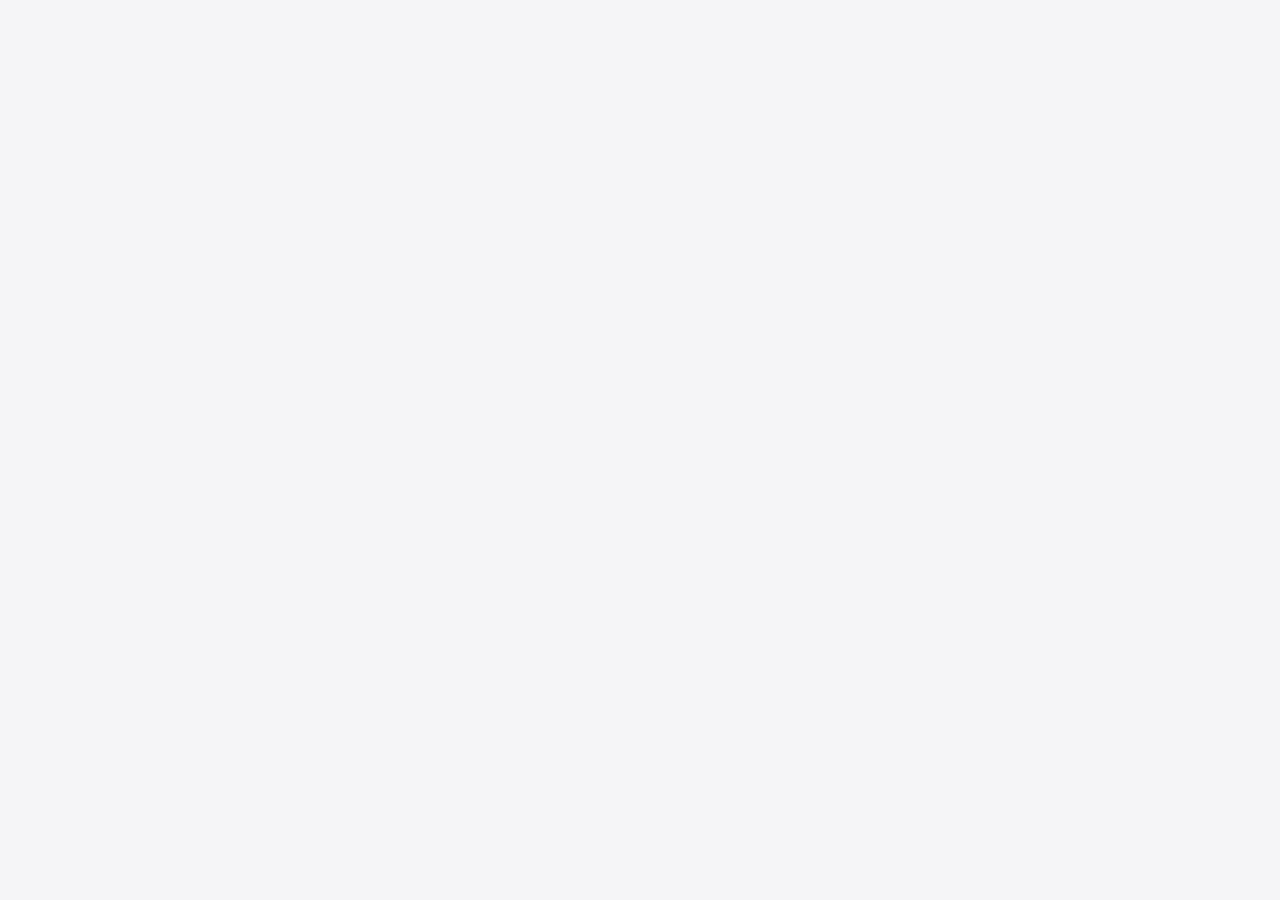
==== index.html @ 56c0b8e2 "Add Astronrobotics Kanban app from local Grok Build project HTML/CSS/JS app with Orion Walker landin" ====
<!DOCTYPE html>
<html lang="da">
  <head>
    <meta charset="UTF-8" />
    <meta name="viewport" content="width=device-width, initial-scale=1.0" />
    <title>Astronrobotics — To Do / In Progress / Testing / Done</title>
    <meta
      name="description"
      content="Lyst Kanban-overblik til robotprojekter: prototyper, tests og leverancer."
    />
    <link rel="icon" href="data:image/svg+xml,%3Csvg xmlns='http://www.w3.org/2000/svg' viewBox='0 0 32 32'%3E%3Crect x='1' y='1' width='30' height='30' rx='4' fill='none' stroke='%231c1a16' stroke-width='1.4'/%3E%3Cellipse cx='16' cy='16' rx='10' ry='4.6' fill='none' stroke='%231c1a16' stroke-width='1.2' transform='rotate(-28 16 16)'/%3E%3Ccircle cx='16' cy='16' r='2.3' fill='%231c1a16'/%3E%3C/svg%3E" />

    <meta http-equiv="Cache-Control" content="no-cache, no-store, must-revalidate" />
    <link rel="stylesheet" href="css/styles.css?v=31" />
    <link rel="stylesheet" href="css/astron-theme.css?v=31" />
  </head>
  <body>
    <div id="app"></div>
    <div id="overlay-root"></div>
    <script>
      if (localStorage.getItem("astron-ui") !== "light-v30") {
        Object.keys(localStorage)
          .filter((k) => k.startsWith("astronrobotics") || k.startsWith("astron-cols") || k === "astron-ui")
          .forEach((k) => localStorage.removeItem(k));
        localStorage.setItem("astron-ui", "light-v30");
      }
    </script>
    <script type="importmap">
      {
        "imports": {
          "three": "https://cdn.jsdelivr.net/npm/three@0.175.0/build/three.module.js",
          "three/addons/": "https://cdn.jsdelivr.net/npm/three@0.175.0/examples/jsm/"
        }
      }
    </script>
    <script type="module" src="js/app.js?v=31"></script>
  </body>
</html>
---- css/styles.css ----
/* ─────────────────────────────────────────────
   Astronrobotics — atelier workspace
   ───────────────────────────────────────────── */

:root {
  --page: #f5f5f7;
  --glass: rgba(255, 255, 255, 0.64);
  --glass-strong: rgba(255, 255, 255, 0.82);
  --blur: 20px;
  --sat: 180%;
  --hairline: rgba(0, 0, 0, 0.08);
  --ink: #1d1d1f;
  --ink-2: #6e6e73;
  --accent: #0066CC;
  --font: -apple-system, BlinkMacSystemFont, "SF Pro Text", "Segoe UI", Roboto, Helvetica, Arial, sans-serif;
  --body: 17px;
  --hit: 44px;
  --bg: var(--page);
  --bg-gutter: var(--page);
  --bg-pearl: #fafafc;
  --bg-subtle: var(--page);
  --stage: var(--page);
  --sheet: var(--glass-strong);
  --glass-heavy: var(--glass-strong);
  --glass-blur: var(--blur);
  --glass-sat: var(--sat);
  --ink-3: #86868b;
  --accent-hover: #0071e3;
  --accent-text: var(--accent);
  --nav: var(--glass);
  --danger: #ff3b30;
  --warn: #ff9f0a;
  --radius-pill: 999px;
  --space: 8px;
  --text: var(--ink);
  --text-2: var(--ink-2);
  --text-3: var(--ink-3);
  --sky: var(--accent);
  --sky-deep: var(--accent-hover);
  --sky-soft: rgba(0, 102, 204, 0.1);
  --surface: var(--sheet);
  --column: var(--bg-gutter);
  --sidebar: var(--bg-pearl);
  --line: var(--hairline);
  --line-strong: #c7c7cc;
  --coral: var(--danger);
  --gold: var(--warn);
  --ok: #34c759;
  --teal: var(--accent);
  --shadow: none;
  --shadow-card: none;
  --shadow-soft: none;
  --sidebar-w: 248px;
  --topbar: 48px;
  --radius: 16px;
  --radius-sm: 10px;
  --ease: cubic-bezier(0.22, 1, 0.36, 1);
  color-scheme: light;
}

*,
*::before,
*::after {
  box-sizing: border-box;
}

html,
body {
  margin: 0;
  height: 100%;
  font-family: var(--font);
  font-size: var(--body);
  line-height: 1.47;
  color: var(--ink);
  letter-spacing: -0.016em;
  -webkit-font-smoothing: antialiased;
  text-rendering: optimizeLegibility;
  background: var(--bg);
}

body {
  overflow: hidden;
  background: var(--bg);
}

button,
input,
textarea,
select {
  font: inherit;
  color: inherit;
}

button {
  background: none;
  border: 0;
  padding: 0;
  cursor: pointer;
}

:focus-visible {
  outline: 2px solid var(--accent);
  outline-offset: 2px;
}

::selection {
  background: var(--accent);
  color: #fff;
}

::-webkit-scrollbar {
  width: 10px;
  height: 10px;
}
::-webkit-scrollbar-track {
  background: var(--bg);
}
::-webkit-scrollbar-thumb {
  background: #d2d2d7;
  border-radius: 999px;
}

#app {
  height: 100%;
}

.desktop {
  height: 100%;
  padding: 10px 12px 14px;
  display: flex;
}

.window {
  flex: 1;
  min-width: 0;
  min-height: 0;
  border-radius: 0;
  overflow: hidden;
  background: var(--bg);
}

.shell {
  display: grid;
  grid-template-columns: var(--sidebar-w) 1fr;
  height: 100%;
}

.traffic {
  display: flex;
  align-items: center;
  gap: 8px;
  padding: 2px 6px 12px;
}

.tl {
  width: 12px;
  height: 12px;
  border-radius: 50%;
  box-shadow: inset 0 0 0 0.5px rgba(0, 0, 0, 0.18);
}

.tl.close {
  background: #ff5f57;
}
.tl.min {
  background: #febc2e;
}
.tl.max {
  background: #28c840;
}

/* ── sidebar ── */

.sidebar {
  display: flex;
  flex-direction: column;
  gap: 16px;
  padding: 14px 12px 12px;
  background: var(--sheet);
  border-right: 0.5px solid rgba(0, 0, 0, 0.06);
  overflow: auto;
}

.brand {
  display: flex;
  align-items: center;
  gap: 12px;
  padding: 0 4px 4px;
  text-decoration: none;
  color: inherit;
}

.brand-mark {
  width: 28px;
  height: 28px;
  flex: 0 0 auto;
  color: var(--accent);
}

.brand-text {
  display: flex;
  flex-direction: column;
  line-height: 1.1;
}

.brand-text strong {
  font-family: "Instrument Serif", serif;
  font-size: 18px;
  font-weight: 400;
  letter-spacing: -0.02em;
}

.brand-text em {
  font-style: italic;
}

.brand-text span {
  font-size: 10.5px;
  letter-spacing: 0.16em;
  text-transform: uppercase;
  color: var(--text-3);
  font-weight: 500;
  margin-top: 3px;
}

.cta-new {
  display: flex;
  align-items: center;
  justify-content: center;
  gap: 8px;
  height: 34px;
  border-radius: 999px;
  background: rgba(26, 25, 22, 0.86);
  color: #f6f3ec;
  font-weight: 500;
  font-size: 13px;
  letter-spacing: -0.01em;
  box-shadow: inset 0 0.5px 0 rgba(255, 255, 255, 0.18);
  transition: opacity 0.2s var(--ease);
}

.cta-new:hover {
  opacity: 0.88;
}

.nav-label {
  font-size: 10px;
  letter-spacing: 0.18em;
  text-transform: uppercase;
  color: var(--text-3);
  font-weight: 600;
  padding: 0 8px 8px;
}

.nav-item {
  width: 100%;
  display: flex;
  align-items: center;
  gap: 10px;
  padding: 8px 10px;
  border-radius: 14px;
  color: var(--text-2);
  text-align: left;
  font-size: 13px;
  font-weight: 450;
  border: 1px solid rgba(255, 255, 255, 0.62);
  background: linear-gradient(180deg, rgba(255, 255, 255, 0.58), rgba(255, 255, 255, 0.22));
  backdrop-filter: blur(22px) saturate(1.6);
  -webkit-backdrop-filter: blur(22px) saturate(1.6);
  box-shadow:
    inset 0 1px 0 rgba(255, 255, 255, 0.75),
    0 8px 18px rgba(30, 36, 44, 0.05);
  transition: background 0.16s var(--ease), color 0.16s var(--ease);
}

.nav-item .nav-copy {
  display: flex;
  flex-direction: column;
  min-width: 0;
  gap: 1px;
}

.nav-item .nav-copy span {
  white-space: nowrap;
  overflow: hidden;
  text-overflow: ellipsis;
}

.nav-item .nav-copy small {
  font-size: 11px;
  color: var(--text-3);
  font-weight: 400;
  letter-spacing: 0;
  white-space: nowrap;
  overflow: hidden;
  text-overflow: ellipsis;
}

.nav-item:hover {
  background: rgba(255, 255, 255, 0.55);
  color: var(--text);
}

.nav-item.is-active {
  background: linear-gradient(180deg, rgba(255, 255, 255, 0.78), rgba(255, 255, 255, 0.4));
  color: var(--text);
  border-color: rgba(255, 255, 255, 0.85);
}

.nav-item .count {
  margin-left: auto;
  font-size: 11px;
  color: var(--text-3);
  font-variant-numeric: tabular-nums;
  font-weight: 500;
}

.proj-icon {
  width: 22px;
  height: 22px;
  border-radius: 4px;
  display: grid;
  place-items: center;
  color: var(--text);
  flex: 0 0 auto;
  border: 1px solid var(--line);
  background: var(--surface);
}

.nav-item.is-on {
  background: var(--surface);
  color: var(--text);
}

.check {
  width: 14px;
  height: 14px;
  border-radius: 3px;
  border: 1px solid var(--line-strong);
  display: grid;
  place-items: center;
  flex: 0 0 auto;
  background: transparent;
}

.nav-item.is-on .check {
  background: var(--accent);
  border-color: var(--accent);
  color: #f7f5f0;
}

.dot {
  width: 7px;
  height: 7px;
  border-radius: 50%;
  flex: 0 0 auto;
}

.tag-cloud {
  display: flex;
  flex-wrap: wrap;
  gap: 5px;
  padding: 0 4px 2px;
}

.tag-cloud button {
  font-size: 11px;
  font-weight: 500;
  padding: 4px 9px;
  border-radius: 999px;
  border: 0.5px solid rgba(255, 255, 255, 0.5);
  background: rgba(255, 255, 255, 0.28);
  color: var(--text-2);
  letter-spacing: 0.01em;
}

.tag-cloud button.is-on {
  border-color: var(--accent);
  background: var(--accent);
  color: #f7f5f0;
}

.sidebar-foot {
  margin-top: auto;
  padding-top: 12px;
  border-top: 1px solid var(--line);
  display: flex;
  flex-direction: column;
  gap: 2px;
}

.ghost-btn {
  display: flex;
  align-items: center;
  gap: 8px;
  padding: 7px 8px;
  border-radius: var(--radius-sm);
  color: var(--text-3);
  font-size: 12.5px;
}

.ghost-btn:hover {
  color: var(--text);
  background: rgba(255, 255, 255, 0.55);
}

/* ── main ── */

.main {
  min-width: 0;
  min-height: 0;
  display: flex;
  flex-direction: column;
  overflow: hidden;
  background: var(--bg);
}

.topbar {
  height: var(--topbar);
  display: flex;
  align-items: center;
  gap: 16px;
  padding: 0 22px;
  border-bottom: 0.5px solid rgba(0, 0, 0, 0.06);
  background: var(--bg);
}

.head-copy h1 {
  margin: 0;
  font-size: 17px;
  font-weight: 560;
  letter-spacing: -0.03em;
}

.head-copy p {
  margin: 2px 0 0;
  color: var(--text-3);
  font-size: 12px;
  font-weight: 400;
}

.search {
  flex: 1;
  max-width: 380px;
  margin-left: 8px;
  position: relative;
}

.search input {
  width: 100%;
  height: 32px;
  border-radius: 9px;
  border: 0.5px solid rgba(0, 0, 0, 0.06);
  background: rgba(255, 255, 255, 0.38);
  box-shadow: inset 0 0.5px 0 rgba(255, 255, 255, 0.7);
  padding: 0 12px 0 32px;
  font-size: 13px;
}

.search input::placeholder {
  color: var(--text-3);
}

.search input:focus {
  outline: none;
  background: rgba(255, 255, 255, 0.72);
  border-color: rgba(0, 0, 0, 0.1);
}

.search-icon {
  position: absolute;
  left: 10px;
  top: 50%;
  transform: translateY(-50%);
  color: var(--text-3);
  pointer-events: none;
}

.top-actions {
  margin-left: auto;
  display: flex;
  align-items: center;
  gap: 6px;
}

.seg {
  display: flex;
  padding: 2px;
  border: 0.5px solid rgba(0, 0, 0, 0.06);
  background: rgba(255, 255, 255, 0.28);
  border-radius: 9px;
}

.seg button {
  height: 28px;
  padding: 0 9px;
  border-radius: 4px;
  color: var(--text-3);
  font-size: 12px;
  font-weight: 500;
  display: inline-flex;
  align-items: center;
  gap: 6px;
}

.seg button.is-on {
  background: rgba(255, 255, 255, 0.78);
  color: var(--text);
  box-shadow: 0 1px 2px rgba(0, 0, 0, 0.06);
}

.icon-btn {
  width: 34px;
  height: 34px;
  display: grid;
  place-items: center;
  border-radius: var(--radius-sm);
  color: var(--text-2);
  border: 1px solid transparent;
  position: relative;
}

.icon-btn:hover {
  border-color: var(--line);
  background: var(--surface);
  color: var(--text);
}

.badge {
  position: absolute;
  top: 7px;
  right: 7px;
  width: 6px;
  height: 6px;
  background: var(--coral);
  border-radius: 50%;
}

.profile {
  display: flex;
  align-items: center;
  gap: 10px;
  padding: 3px 8px 3px 3px;
  margin-left: 4px;
}

.profile-meta {
  display: flex;
  flex-direction: column;
  line-height: 1.15;
}

.profile-meta strong {
  font-size: 12.5px;
  font-weight: 560;
}

.profile-meta span {
  font-size: 11px;
  color: var(--text-3);
}

.primary {
  height: 32px;
  padding: 0 13px;
  border-radius: 999px;
  background: rgba(26, 25, 22, 0.88);
  color: #f6f3ec;
  font-weight: 500;
  font-size: 13px;
  display: inline-flex;
  align-items: center;
  gap: 7px;
  box-shadow: inset 0 0.5px 0 rgba(255, 255, 255, 0.16);
  transition: opacity 0.2s var(--ease);
}

.primary:hover {
  opacity: 0.88;
}

.primary.ghost {
  background: transparent;
  color: var(--text);
  border: 1px solid var(--line);
}

.board-meta {
  display: flex;
  align-items: center;
  justify-content: space-between;
  gap: 12px;
  padding: 18px 28px 6px;
}

.stats {
  display: flex;
  gap: 20px;
  color: var(--text-3);
  font-size: 12px;
  letter-spacing: 0.01em;
}

.stats b {
  color: var(--text);
  font-weight: 560;
  font-variant-numeric: tabular-nums;
}

.chips {
  display: flex;
  gap: 6px;
  flex-wrap: wrap;
  padding: 0 28px 8px;
}

.chip {
  display: inline-flex;
  align-items: center;
  gap: 6px;
  height: 26px;
  padding: 0 9px;
  border-radius: 4px;
  border: 1px solid var(--line);
  font-size: 12px;
  color: var(--text-2);
}

/* ── board ── */

.board {
  flex: 1;
  min-height: 0;
  display: flex;
  gap: 8px;
  padding: 8px 20px 24px;
  overflow: auto;
  align-items: stretch;
}

.column {
  flex: 0 0 272px;
  min-width: 252px;
  max-width: 300px;
  align-self: stretch;
  min-height: 0;
  display: flex;
  flex-direction: column;
  overflow: visible;
  background: linear-gradient(180deg, rgba(255, 255, 255, 0.38), rgba(255, 255, 255, 0.12));
  backdrop-filter: blur(36px) saturate(1.7);
  -webkit-backdrop-filter: blur(36px) saturate(1.7);
  border: 1px solid rgba(255, 255, 255, 0.55);
  border-radius: 20px;
  box-shadow:
    inset 0 1px 0 rgba(255, 255, 255, 0.7),
    0 16px 40px rgba(30, 36, 44, 0.08);
}

.column.is-hot {
  background: rgba(255, 255, 255, 0.22);
  border-radius: 16px;
}

.column-head {
  display: flex;
  align-items: center;
  gap: 8px;
  padding: 10px 8px 10px 10px;
  flex-shrink: 0;
}

.column-head h2 {
  margin: 0;
  font-size: 11px;
  font-weight: 600;
  letter-spacing: 0.14em;
  text-transform: uppercase;
  color: var(--text-2);
}

.col-count {
  margin-left: auto;
  color: var(--text-3);
  font-size: 11px;
  font-variant-numeric: tabular-nums;
  font-weight: 500;
}

.col-menu {
  width: 24px;
  height: 24px;
  border-radius: 4px;
  color: var(--text-3);
  display: grid;
  place-items: center;
  position: relative;
}

.col-menu:hover {
  background: var(--surface);
  color: var(--text);
}

.col-rename {
  width: 100%;
  border: 0;
  border-bottom: 1px solid var(--accent);
  background: transparent;
  font-weight: 600;
  font-size: 11px;
  letter-spacing: 0.14em;
  text-transform: uppercase;
  padding: 0 0 2px;
}

.cards {
  flex: 1 1 auto;
  min-height: 0;
  overflow: auto;
  padding: 4px 10px 12px;
  display: flex;
  flex-direction: column;
  gap: 8px;
}

.drop-line {
  height: 1.5px;
  background: var(--accent);
}

.card {
  position: relative;
  flex: 0 0 auto;
  isolation: isolate;
  background: linear-gradient(185deg, rgba(255, 255, 255, 0.62) 0%, rgba(255, 255, 255, 0.22) 100%);
  backdrop-filter: blur(40px) saturate(1.85);
  -webkit-backdrop-filter: blur(40px) saturate(1.85);
  border: 1px solid rgba(255, 255, 255, 0.72);
  border-radius: 16px;
  padding: 14px 14px 12px;
  cursor: grab;
  touch-action: manipulation;
  text-align: left;
  box-shadow:
    inset 0 1px 0 rgba(255, 255, 255, 0.95),
    inset 0 -1px 0 rgba(255, 255, 255, 0.12),
    0 14px 36px rgba(30, 36, 44, 0.1);
  transition: border-color 0.2s var(--ease), box-shadow 0.2s var(--ease), transform 0.2s var(--ease);
  overflow: hidden;
}

.card::after {
  content: "";
  position: absolute;
  inset: 0;
  pointer-events: none;
  border-radius: inherit;
  background: linear-gradient(135deg, rgba(255, 255, 255, 0.5) 0%, transparent 46%);
}

.card::before {
  content: "";
  position: absolute;
  left: 0;
  top: 12px;
  bottom: 12px;
  width: 1.5px;
  background: var(--prio, transparent);
  opacity: 0.85;
}

.card:hover {
  transform: translateY(-1px);
  border-color: rgba(255, 255, 255, 0.95);
  box-shadow:
    inset 0 0.5px 0 rgba(255, 255, 255, 0.95),
    0 16px 36px rgba(30, 36, 44, 0.1);
}

.card:active {
  cursor: grabbing;
}

.card.is-dragging {
  opacity: 0.38;
}

.proj-chip {
  display: inline-flex;
  align-items: center;
  font-size: 10px;
  font-weight: 600;
  letter-spacing: 0.08em;
  text-transform: uppercase;
  color: var(--text-3);
  margin-bottom: 8px;
}

.proj-chip::before {
  content: "";
  width: 5px;
  height: 5px;
  border-radius: 50%;
  background: var(--tag, var(--sky));
  margin-right: 7px;
}

.card h3 {
  margin: 0 0 6px;
  font-size: 13.5px;
  font-weight: 560;
  letter-spacing: -0.02em;
  line-height: 1.35;
}

.card p {
  margin: 0 0 10px;
  color: var(--text-3);
  font-size: 12.5px;
  line-height: 1.5;
  display: -webkit-box;
  -webkit-line-clamp: 2;
  line-clamp: 2;
  -webkit-box-orient: vertical;
  overflow: hidden;
}

.tags {
  display: flex;
  flex-wrap: wrap;
  gap: 4px;
  margin-bottom: 10px;
}

.tag {
  font-size: 10px;
  font-weight: 600;
  letter-spacing: 0.04em;
  text-transform: uppercase;
  padding: 3px 7px;
  border-radius: 999px;
  background: color-mix(in srgb, var(--tag, var(--sky)) 12%, transparent);
  color: var(--tag, var(--sky));
}

.progress {
  height: 1.5px;
  border-radius: 0;
  background: var(--line);
  margin-bottom: 10px;
  overflow: hidden;
}

.progress span {
  display: block;
  height: 100%;
  background: var(--accent);
}

.card-foot {
  display: flex;
  align-items: center;
  gap: 8px;
  color: var(--text-3);
  font-size: 11.5px;
}

.prio {
  font-weight: 600;
  font-size: 10px;
  letter-spacing: 0.08em;
  text-transform: uppercase;
}

.due.is-today {
  color: var(--sky-deep);
  font-weight: 560;
}
.due.is-soon {
  color: var(--gold);
  font-weight: 560;
}
.due.is-over {
  color: var(--coral);
  font-weight: 560;
}

.card-foot .who {
  margin-left: auto;
  display: inline-flex;
  align-items: center;
  gap: 6px;
  color: var(--text-2);
  font-weight: 500;
  font-size: 11.5px;
}

.add-card {
  flex: 0 0 auto;
  margin-top: auto;
  height: 32px;
  border-radius: var(--radius-sm);
  border: 0;
  color: var(--text-3);
  display: flex;
  align-items: center;
  justify-content: flex-start;
  gap: 6px;
  font-size: 12.5px;
  font-weight: 500;
  background: transparent;
  padding: 0 8px;
}

.add-card:hover {
  color: var(--text);
}

.quick-add {
  flex: 0 0 auto;
  margin-top: auto;
}

.quick-add input {
  width: 100%;
  height: 36px;
  border-radius: var(--radius-sm);
  border: 1px solid var(--accent);
  background: var(--surface);
  padding: 0 10px;
  font-size: 13px;
}

.add-column {
  flex: 0 0 200px;
  min-width: 180px;
  height: fit-content;
  min-height: 64px;
  border: 1px dashed var(--line-strong);
  border-radius: var(--radius);
  color: var(--text-3);
  display: flex;
  align-items: flex-start;
  justify-content: flex-start;
  gap: 8px;
  padding: 14px 12px;
  font-weight: 500;
  font-size: 12.5px;
}

.add-column:hover {
  color: var(--text);
  border-color: var(--text-3);
}

.empty-col {
  text-align: left;
  color: var(--text-3);
  font-size: 12.5px;
  padding: 8px 4px 4px;
  line-height: 1.5;
}

/* ── list ── */

.list-wrap {
  flex: 1;
  overflow: auto;
  padding: 0 28px 28px;
}

.list {
  width: 100%;
  border-collapse: collapse;
  background: transparent;
}

.list th {
  text-align: left;
  font-size: 10px;
  letter-spacing: 0.16em;
  text-transform: uppercase;
  color: var(--text-3);
  font-weight: 600;
  padding: 10px 12px;
  border-bottom: 0.5px solid rgba(0, 0, 0, 0.08);
  background: rgba(255, 255, 255, 0.35);
  backdrop-filter: blur(16px);
  position: sticky;
  top: 0;
}

.list th button {
  color: inherit;
  font: inherit;
  letter-spacing: inherit;
  text-transform: inherit;
}

.list td {
  padding: 14px 12px;
  border-bottom: 1px solid var(--line);
  font-size: 13px;
  white-space: nowrap;
  vertical-align: middle;
}

.list td.title-cell {
  white-space: normal;
  min-width: 280px;
  font-weight: 560;
}

.list .sub {
  display: block;
  font-weight: 400;
  color: var(--text-3);
  font-size: 12px;
  margin-top: 3px;
}

.list tr {
  cursor: pointer;
}

.list tr:hover td {
  background: color-mix(in srgb, var(--surface) 70%, transparent);
}

.empty-page {
  margin: 72px auto;
  text-align: center;
  max-width: 400px;
  color: var(--text-2);
}

.empty-page h3 {
  margin: 14px 0 8px;
  font-family: var(--font);
  font-size: 28px;
  font-weight: 600;
  letter-spacing: -0.02em;
  color: var(--text);
}

.empty-illus {
  width: 72px;
  height: 72px;
  margin: 0 auto;
  color: var(--text-3);
}

/* ── avatars ── */

.avatar {
  width: 22px;
  height: 22px;
  border-radius: 50%;
  display: grid;
  place-items: center;
  font-size: 8px;
  font-weight: 600;
  letter-spacing: 0.04em;
  color: #f4f1ea;
  background: hsl(var(--hue, 200) 14% 36%);
}

.avatar.lg {
  width: 28px;
  height: 28px;
  font-size: 10px;
}

/* ── overlays ── */

.scrim {
  position: fixed;
  inset: 0;
  background: rgba(18, 22, 28, 0.18);
  backdrop-filter: blur(22px) saturate(1.2);
  -webkit-backdrop-filter: blur(22px) saturate(1.2);
  z-index: 40;
  display: grid;
  place-items: center;
  padding: 24px;
  animation: fade 0.2s var(--ease);
}

.modal {
  width: min(860px, 100%);
  max-height: min(86vh, 720px);
  display: grid;
  grid-template-columns: 1fr 260px;
  background: rgba(255, 255, 255, 0.62);
  backdrop-filter: blur(48px) saturate(1.8);
  -webkit-backdrop-filter: blur(48px) saturate(1.8);
  border: 0.5px solid rgba(255, 255, 255, 0.7);
  border-radius: 18px;
  box-shadow:
    inset 0 0.5px 0 rgba(255, 255, 255, 0.8),
    0 40px 90px rgba(20, 28, 36, 0.28);
  overflow: hidden;
  animation: rise 0.3s var(--ease);
}

.modal.narrow {
  width: min(460px, 100%);
  grid-template-columns: 1fr;
}

.modal-main {
  padding: 32px;
  overflow: auto;
  border-right: 1px solid var(--line);
}

.modal.narrow .modal-main {
  border-right: 0;
}

.modal-main .kicker {
  font-size: 10px;
  letter-spacing: 0.18em;
  text-transform: uppercase;
  color: var(--text-3);
  font-weight: 600;
  margin: 0 0 10px;
}

.modal-main textarea.title,
.modal-main input.title {
  width: 100%;
  resize: none;
  border: 0;
  background: transparent;
  font-size: 24px;
  font-weight: 560;
  letter-spacing: -0.03em;
  line-height: 1.25;
  outline: none;
}

.modal-main input.title::placeholder,
.modal-main textarea.title::placeholder,
.modal-main .desc::placeholder {
  color: var(--text-3);
  font-weight: 400;
}

.modal.narrow .desc {
  min-height: 76px;
  border: 1px solid var(--line);
  border-radius: var(--radius-sm);
  padding: 10px 12px;
  background: transparent;
  margin-top: 0;
}

.modal-main .desc {
  width: 100%;
  min-height: 120px;
  resize: vertical;
  border: 0;
  background: transparent;
  color: var(--text-2);
  margin-top: 10px;
  line-height: 1.6;
  outline: none;
  font-size: 14px;
}

.modal-side {
  padding: 22px 16px;
  background: rgba(255, 255, 255, 0.28);
  display: flex;
  flex-direction: column;
  gap: 14px;
  overflow: auto;
}

.field label {
  display: block;
  font-size: 10px;
  letter-spacing: 0.16em;
  text-transform: uppercase;
  color: var(--text-3);
  margin-bottom: 6px;
  font-weight: 600;
}

.field select,
.field input[type="date"],
.field input[type="text"] {
  width: 100%;
  height: 34px;
  border-radius: 9px;
  border: 0.5px solid rgba(0, 0, 0, 0.08);
  background: rgba(255, 255, 255, 0.55);
  padding: 0 10px;
  font-size: 13px;
}

.field select {
  appearance: none;
  padding-right: 28px;
  background-image: url("data:image/svg+xml;utf8,<svg xmlns='http://www.w3.org/2000/svg' width='16' height='16' viewBox='0 0 24 24' fill='none' stroke='%238c877d' stroke-width='1.6'><path d='M6 9l6 6 6-6'/></svg>");
  background-repeat: no-repeat;
  background-position: right 8px center;
}

.swatches,
.icon-pick {
  display: flex;
  flex-wrap: wrap;
  gap: 8px;
}

.swatch {
  width: 22px;
  height: 22px;
  border-radius: 50%;
  border: 1px solid transparent;
  box-shadow: inset 0 0 0 1px rgba(0, 0, 0, 0.08);
}

.swatch.is-on,
.icon-choice.is-on {
  border-color: var(--accent);
  box-shadow: 0 0 0 1px var(--accent);
}

.icon-choice {
  width: 36px;
  height: 36px;
  border-radius: var(--radius-sm);
  border: 1px solid var(--line);
  display: grid;
  place-items: center;
  background: var(--surface);
  color: var(--text-2);
}

.templates {
  display: grid;
  gap: 8px;
}

.tpl {
  text-align: left;
  padding: 12px;
  border-radius: 12px;
  border: 0.5px solid rgba(255, 255, 255, 0.6);
  background: rgba(255, 255, 255, 0.4);
}

.tpl.is-on {
  border-color: var(--accent);
}

.tpl strong {
  display: block;
  font-size: 13.5px;
  font-weight: 560;
}

.tpl span {
  color: var(--text-3);
  font-size: 12px;
}

.label-picker {
  display: flex;
  flex-wrap: wrap;
  gap: 5px;
}

.label-picker button {
  font-size: 11px;
  padding: 5px 8px;
  border-radius: 4px;
  border: 1px solid var(--line);
  background: transparent;
  color: var(--text-2);
}

.label-picker button.is-on {
  border-color: var(--accent);
  background: var(--accent);
  color: #f7f5f0;
}

.modal-actions {
  margin-top: auto;
  display: flex;
  justify-content: space-between;
  gap: 8px;
  padding-top: 8px;
}

.danger-btn {
  color: var(--coral);
  font-size: 12.5px;
  padding: 8px 4px;
}

.form-stack {
  display: flex;
  flex-direction: column;
  gap: 14px;
}

.form-stack .primary {
  width: 100%;
  justify-content: center;
  margin-top: 8px;
}

.menu,
.notif-pop {
  position: absolute;
  right: 0;
  top: 32px;
  min-width: 200px;
  padding: 6px;
  background: rgba(255, 255, 255, 0.72);
  backdrop-filter: blur(28px) saturate(1.6);
  -webkit-backdrop-filter: blur(28px) saturate(1.6);
  border: 0.5px solid rgba(255, 255, 255, 0.7);
  border-radius: 12px;
  box-shadow: 0 18px 40px rgba(20, 28, 36, 0.16);
  z-index: 12;
}

.notif-pop {
  width: 280px;
  padding: 8px;
}

.notif-item {
  padding: 10px;
  border-radius: var(--radius-sm);
  text-align: left;
}

.notif-item:hover {
  background: var(--bg);
}

.notif-item strong {
  display: block;
  font-size: 13px;
  font-weight: 500;
}

.notif-item span {
  font-size: 11px;
  color: var(--text-3);
}

.menu button {
  width: 100%;
  text-align: left;
  padding: 8px 10px;
  border-radius: 4px;
  color: var(--text-2);
  font-size: 13px;
}

.menu button:hover {
  background: var(--bg);
  color: var(--text);
}

.toast-wrap {
  position: fixed;
  bottom: 22px;
  left: 50%;
  transform: translateX(-50%);
  z-index: 60;
  display: flex;
  flex-direction: column;
  gap: 8px;
  pointer-events: none;
}

.toast {
  padding: 11px 16px;
  border-radius: 12px;
  background: rgba(26, 25, 22, 0.82);
  backdrop-filter: blur(20px);
  color: #f7f5f0;
  font-size: 13px;
  animation: rise 0.28s var(--ease);
}

.drag-ghost {
  position: fixed;
  z-index: 70;
  pointer-events: none;
  width: 260px;
  box-shadow: var(--shadow);
}

[data-p="low"] {
  --prio: var(--ok);
}
[data-p="medium"] {
  --prio: var(--gold);
}
[data-p="high"] {
  --prio: var(--sky);
}
[data-p="urgent"] {
  --prio: var(--coral);
}

.prio[data-p="low"] {
  color: var(--ok);
}
.prio[data-p="medium"] {
  color: var(--gold);
}
.prio[data-p="high"] {
  color: var(--sky-deep);
}
.prio[data-p="urgent"] {
  color: var(--coral);
}

.board::-webkit-scrollbar,
.cards::-webkit-scrollbar,
.list-wrap::-webkit-scrollbar,
.sidebar::-webkit-scrollbar {
  width: 8px;
  height: 8px;
}

.board::-webkit-scrollbar-thumb,
.cards::-webkit-scrollbar-thumb,
.list-wrap::-webkit-scrollbar-thumb,
.sidebar::-webkit-scrollbar-thumb {
  background: color-mix(in srgb, var(--accent) 18%, transparent);
  border-radius: 99px;
}

@keyframes fade {
  from {
    opacity: 0;
  }
  to {
    opacity: 1;
  }
}

@keyframes rise {
  from {
    opacity: 0;
    transform: translateY(6px);
  }
  to {
    opacity: 1;
    transform: none;
  }
}

@media (prefers-reduced-motion: reduce) {
  *,
  *::before,
  *::after {
    animation: none !important;
    transition: none !important;
  }
}

.sidebar-toggle {
  display: none;
}

.drawer-scrim {
  display: none;
}

@media (max-width: 1100px) {
  .desktop {
    padding: 0;
  }

  .window {
    border-radius: 0;
  }

  .shell {
    grid-template-columns: 1fr;
  }

  .sidebar {
    position: fixed;
    inset: 0 auto 0 0;
    width: 268px;
    z-index: 30;
    transform: translateX(-105%);
    transition: transform 0.32s var(--ease);
    box-shadow: var(--shadow);
  }

  .shell.drawer-open .sidebar {
    transform: none;
  }

  .drawer-scrim {
    display: block;
    position: fixed;
    inset: 0;
    background: rgba(28, 26, 22, 0.28);
    z-index: 25;
  }

  .sidebar-toggle {
    display: grid;
  }

  .profile-meta {
    display: none;
  }

  .head-copy p {
    display: none;
  }

  .board,
  .chips,
  .list-wrap,
  .board-meta,
  .topbar {
    padding-left: 16px;
    padding-right: 16px;
  }

  .modal {
    grid-template-columns: 1fr;
    max-height: 92vh;
  }
}

@media (max-width: 720px) {
  .seg span {
    display: none;
  }

  .column {
    flex-basis: 84vw;
  }
}
---- css/astron-theme.css ----
/* Global product theme — tokens live in styles.css :root */

html,
body {
  background: var(--bg);
  color: var(--ink);
  font-family: var(--font);
}

body {
  background: var(--bg);
}

.app-root {
  height: 100%;
  display: flex;
  flex-direction: column;
  min-height: 0;
  background: var(--bg);
}

.app-main {
  flex: 1;
  min-height: 0;
  display: flex;
  flex-direction: column;
  overflow: auto;
  padding-top: 48px;
}

.app-main:has(.home-page) {
  padding-top: 0;
  overflow: hidden;
}

.shell,
.anatomi-page {
  padding-top: 0;
}

.skip-site {
  position: absolute;
  left: 16px;
  top: -48px;
  z-index: 80;
  height: var(--hit);
  padding: 0 16px;
  border-radius: var(--radius-pill);
  background: var(--accent);
  color: #fff;
  text-decoration: none;
  display: inline-flex;
  align-items: center;
  font-size: 15px;
  font-weight: 600;
}

.skip-site:focus {
  top: 8px;
}

.site-nav {
  position: fixed;
  top: 0;
  left: 0;
  right: 0;
  z-index: 50;
  display: grid;
  grid-template-columns: 1fr auto 1fr;
  align-items: center;
  height: 48px;
  padding: 0 24px;
  background: var(--glass);
  backdrop-filter: saturate(180%) blur(20px);
  -webkit-backdrop-filter: saturate(180%) blur(20px);
  border-bottom: 1px solid var(--hairline);
}

.site-brand {
  display: flex;
  align-items: center;
  gap: 10px;
  color: var(--ink);
  text-decoration: none;
  font-size: 17px;
  font-weight: 600;
  letter-spacing: -0.02em;
  justify-self: start;
}

.site-brand .brand-mark {
  width: 22px;
  height: 22px;
}

.site-tabs {
  display: inline-flex;
  gap: 2px;
  padding: 2px;
  border: 1px solid var(--hairline);
  border-radius: var(--radius-pill);
  background: rgba(255, 255, 255, 0.5);
  backdrop-filter: saturate(180%) blur(16px);
  -webkit-backdrop-filter: saturate(180%) blur(16px);
  justify-self: center;
}

.site-tabs button {
  height: 36px;
  min-width: var(--hit);
  padding: 0 16px;
  border-radius: var(--radius-pill);
  color: var(--ink);
  font-size: 13px;
  font-weight: 600;
  letter-spacing: 0.01em;
}

.site-tabs button:hover {
  color: var(--ink);
  background: rgba(255, 255, 255, 0.35);
}

.site-tabs button.is-on {
  background: var(--glass-strong);
  color: var(--ink);
}

.login-link {
  justify-self: end;
  margin-left: 0;
  height: var(--hit);
  display: inline-flex;
  align-items: center;
  padding: 0 12px;
  color: var(--accent);
  font-size: 17px;
  font-weight: 400;
  text-decoration: none;
  background: none;
  border: 0;
}

.login-link:hover {
  color: var(--accent-hover);
  text-decoration: underline;
}

.desktop {
  display: none;
}

.window {
  all: unset;
}

.shell {
  flex: 1;
  min-height: 0;
  display: grid;
  grid-template-columns: var(--sidebar-w) 1fr;
}

.traffic,
.sidebar > .brand {
  display: none;
}

.sidebar {
  background: var(--glass);
  border-right: 1px solid var(--hairline);
  backdrop-filter: saturate(var(--glass-sat)) blur(var(--glass-blur));
  -webkit-backdrop-filter: saturate(180%) blur(20px);
}

.brand-text strong {
  font-family: var(--font);
  font-weight: 600;
  letter-spacing: -0.02em;
  text-transform: none;
  font-size: 17px;
}

.brand-text em {
  font-style: normal;
  color: var(--accent);
}

.cta-new,
.primary {
  background: transparent;
  color: var(--accent);
  min-height: var(--hit);
  border-radius: var(--radius-pill);
  border: 0;
  box-shadow: none;
  font-weight: 400;
}

.cta-new:hover,
.primary:hover {
  filter: none;
  opacity: 1;
  text-decoration: underline;
}

.nav-item {
  background: transparent;
  border: 1px solid var(--hairline);
  color: var(--ink-2);
  box-shadow: none;
}

.nav-item:hover {
  background: rgba(255, 255, 255, 0.45);
  color: var(--ink);
}

.nav-item.is-active,
.nav-item.is-on {
  background: var(--sheet);
  border-color: var(--hairline);
  color: var(--ink);
  box-shadow: none;
}

.tag-cloud button {
  background: var(--glass);
  border: 1px solid var(--hairline);
  color: var(--ink);
  min-height: var(--hit);
  backdrop-filter: saturate(var(--glass-sat)) blur(12px);
}

.tag-cloud button.is-on {
  background: var(--glass-heavy);
  border-color: var(--hairline);
  color: var(--ink);
}

.topbar {
  height: var(--hit);
  min-height: var(--hit);
  background: var(--glass);
  border-bottom: 1px solid var(--hairline);
  backdrop-filter: saturate(var(--sat)) blur(var(--blur));
  -webkit-backdrop-filter: saturate(180%) blur(20px);
}

.search input {
  background: var(--sheet);
  border: 1px solid var(--hairline);
  color: var(--ink);
  box-shadow: none;
  height: var(--hit);
  min-height: var(--hit);
  border-radius: var(--radius-pill);
}

.search input:focus {
  background: var(--sheet);
  border-color: var(--accent);
  box-shadow: none;
}

.seg {
  background: var(--glass);
  border: 1px solid var(--hairline);
  border-radius: var(--radius-pill);
  height: var(--hit);
  align-items: center;
}

.seg button {
  height: 40px;
  min-height: 40px;
  padding: 0 14px;
  border-radius: var(--radius-pill);
}

.seg button.is-on {
  background: var(--glass-heavy);
  color: var(--ink);
  box-shadow: none;
}

.icon-btn {
  width: var(--hit);
  height: var(--hit);
  min-width: var(--hit);
  min-height: var(--hit);
}

.icon-btn:hover {
  background: rgba(255, 255, 255, 0.45);
  border-color: var(--hairline);
  color: var(--accent);
}

.main {
  background: var(--bg);
}

.column {
  background: rgba(255, 255, 255, 0.55);
  border: 1px solid var(--hairline);
  border-radius: 16px;
  box-shadow: none;
  backdrop-filter: saturate(var(--sat)) blur(16px);
  -webkit-backdrop-filter: saturate(180%) blur(16px);
}

.column.is-hot {
  background: rgba(255, 255, 255, 0.7);
}

.column-head h2 {
  font-size: 13px;
  font-weight: 600;
  letter-spacing: -0.01em;
  text-transform: none;
  color: var(--ink-2);
}

.col-count {
  font-size: 13px;
  color: var(--ink-2);
}

.card {
  background: rgba(255, 255, 255, 0.86);
  border: 1px solid var(--hairline);
  border-radius: 12px;
  box-shadow: none;
  backdrop-filter: saturate(var(--sat)) blur(12px);
  -webkit-backdrop-filter: saturate(180%) blur(12px);
}

.card::before,
.card::after {
  display: none;
  background: none;
}

.card:hover,
.card:focus-visible {
  transform: translateY(-1px);
  border-color: rgba(0, 0, 0, 0.16);
  box-shadow: none;
}

.card h3,
.head-copy h1,
.list td.title-cell {
  color: var(--ink);
  font-size: 17px;
  font-weight: 600;
}

.card p,
.head-copy p,
.nav-item .nav-copy small,
.card-foot,
.proj-chip {
  color: var(--ink-2);
  font-size: 12px;
}

.add-card,
.add-column {
  color: var(--accent);
  min-height: var(--hit);
  height: auto;
  border: 0;
  background: transparent;
  box-shadow: none;
  font-size: 17px;
  font-weight: 400;
}

.add-column {
  min-height: var(--hit);
  border: 0;
  padding: 0 12px;
  align-items: center;
}

.empty-col {
  color: var(--ink-2);
  font-size: 12px;
  padding: 8px 4px 12px;
}

.scrim {
  background: rgba(29, 29, 31, 0.28);
}

.modal {
  background: var(--glass-heavy);
  border: 1px solid var(--hairline);
  box-shadow: none;
  backdrop-filter: saturate(var(--glass-sat)) blur(var(--glass-blur));
}

.modal-side {
  background: var(--bg-subtle);
  border-left: 1px solid var(--hairline);
}

.field select,
.field input[type="date"],
.field input[type="text"],
.modal-main textarea.title,
.modal-main .desc {
  color: var(--ink);
  background: var(--bg-subtle);
  border-color: var(--hairline);
}

.list th {
  background: var(--bg-subtle);
  border-bottom: 1px solid var(--hairline);
}

.list td {
  border-bottom: 1px solid var(--hairline);
}

.list tr:hover td {
  background: rgba(255, 255, 255, 0.45);
}

.toast {
  background: var(--sheet);
  color: var(--ink);
  border: 1px solid var(--hairline);
  box-shadow: none;
}

.menu,
.notif-pop {
  background: var(--glass-heavy);
  border: 1px solid var(--hairline);
  box-shadow: none;
  backdrop-filter: saturate(var(--glass-sat)) blur(var(--glass-blur));
  -webkit-backdrop-filter: saturate(180%) blur(20px);
}

.avatar {
  box-shadow: none;
}

.home-page {
  position: relative;
  flex: 1;
  min-height: 100%;
  min-height: 100vh;
  display: grid;
  place-items: center;
  overflow: hidden;
  background: #111;
  padding: 0;
}

.home-photo {
  position: absolute;
  inset: 0;
  width: 100%;
  height: 100%;
  object-fit: cover;
  object-position: 50% 38%;
  pointer-events: none;
}

.home-copy {
  position: relative;
  z-index: 2;
  text-align: center;
  padding: 20px 32px 22px;
  border-radius: 20px;
  background: rgba(255, 255, 255, 0.14);
  backdrop-filter: saturate(180%) blur(20px);
  -webkit-backdrop-filter: saturate(180%) blur(20px);
  border: 1px solid rgba(255, 255, 255, 0.22);
}

.home-page h1 {
  margin: 0;
  font-size: clamp(56px, 8vw, 72px);
  font-weight: 600;
  letter-spacing: -0.02em;
  line-height: 1.05;
  color: #fff;
}

.home-page .home-copy p {
  margin: 10px 0 0;
  max-width: none;
  font-size: 17px;
  line-height: 1.35;
  color: rgba(255, 255, 255, 0.8);
}

.home-credit {
  position: absolute;
  left: 16px;
  bottom: 14px;
  z-index: 2;
  margin: 0;
  max-width: none;
  font-size: 11px;
  line-height: 1.3;
  color: rgba(255, 255, 255, 0.78);
}

.login-card {
  width: min(380px, 100%);
  padding: 28px 24px 24px;
  border-radius: 16px;
  background: var(--glass-strong);
  backdrop-filter: saturate(var(--sat)) blur(var(--blur));
  -webkit-backdrop-filter: saturate(180%) blur(20px);
  border: 1px solid var(--hairline);
  box-shadow: none;
  display: flex;
  flex-direction: column;
  gap: 8px;
}

.login-card h2 {
  margin: 0 0 12px;
  font-size: 21px;
  font-weight: 600;
  letter-spacing: -0.02em;
  color: var(--ink);
}

.login-card label {
  margin-top: 8px;
  font-size: 13px;
  font-weight: 600;
  color: var(--ink);
}

.login-card input {
  height: var(--hit);
  padding: 0 12px;
  border-radius: 12px;
  border: 1px solid var(--hairline);
  background: rgba(255, 255, 255, 0.55);
  color: var(--ink);
}

.login-submit {
  margin-top: 16px;
  min-height: var(--hit);
  border-radius: var(--radius-pill);
  border: 1px solid var(--hairline);
  background: var(--glass);
  color: var(--accent);
  font-size: 17px;
}

.anatomi-page {
  flex: 1;
  min-height: 0;
  display: flex;
  flex-direction: column;
  padding: 0;
  overflow: hidden;
  background: var(--page);
}

.ri {
  --ri-ink: var(--ink);
  --ri-sec: var(--ink-2);
  --ri-ter: var(--ink-3);
  --ri-blue: var(--accent);
  --ri-hair: var(--hairline);
  --ri-sheet: var(--glass-strong);
  --ri-ease: var(--ease);
  flex: 1;
  min-height: 0;
  display: flex;
  flex-direction: column;
  font-family: var(--font);
  color: var(--ri-ink);
  font-size: 17px;
  font-weight: 400;
  line-height: 1.47;
  background: var(--page);
}

.ri-canvas iframe {
  position: absolute;
  inset: 0;
  width: 100%;
  height: 100%;
  border: 0;
  background: #f5f5f7;
}

.ri-credit {
  position: absolute;
  left: 12px;
  bottom: 12px;
  z-index: 3;
  margin: 0;
  font-size: 11px;
  line-height: 1.3;
  color: var(--ink-2);
}

.ri-sr {
  position: absolute;
  width: 1px;
  height: 1px;
  padding: 0;
  margin: -1px;
  overflow: hidden;
  clip: rect(0, 0, 0, 0);
  white-space: nowrap;
  border: 0;
}

.ri-skip {
  position: absolute;
  left: 12px;
  top: -40px;
  z-index: 40;
  height: 44px;
  padding: 0 16px;
  border-radius: 999px;
  background: var(--accent);
  color: #fff;
  text-decoration: none;
  display: inline-flex;
  align-items: center;
  font-size: 15px;
  font-weight: 600;
}

.ri-skip:focus {
  top: 10px;
}

.ri-top {
  display: grid;
  grid-template-columns: 1fr auto 1fr;
  align-items: center;
  height: 44px;
  padding: 0 24px;
  flex-shrink: 0;
  gap: 16px;
  background: var(--glass);
  backdrop-filter: saturate(var(--sat)) blur(var(--blur));
  -webkit-backdrop-filter: saturate(180%) blur(20px);
  border-bottom: 1px solid var(--hairline);
}

.ri-top h1 {
  margin: 0;
  font-size: 17px;
  font-weight: 600;
  letter-spacing: -0.02em;
  color: var(--ri-ink);
  justify-self: start;
}

.ri-top-right {
  justify-self: end;
  display: flex;
  align-items: center;
  gap: 8px;
}

.ri-text {
  height: 44px;
  padding: 0 12px;
  border: 0;
  background: transparent;
  color: var(--ri-blue);
  font: inherit;
  font-size: 17px;
  font-weight: 400;
  cursor: pointer;
  border-radius: 8px;
}

.ri-text:hover {
  filter: brightness(1.1);
  text-decoration: underline;
}

.ri-modes {
  display: inline-flex;
  align-items: center;
  height: 38px;
  padding: 2px;
  border-radius: 999px;
  background: rgba(255, 255, 255, 0.5);
  border: 1px solid var(--hairline);
  backdrop-filter: saturate(180%) blur(16px);
  justify-self: center;
}

.ri-seg {
  height: 34px;
  min-height: 34px;
  padding: 0 16px;
  border: 0;
  border-radius: 999px;
  background: transparent;
  color: var(--ri-ink);
  font: inherit;
  font-size: 13px;
  font-weight: 600;
  letter-spacing: 0.01em;
  cursor: pointer;
  white-space: nowrap;
}

.ri-seg:hover {
  color: var(--ink);
}

.ri-seg.is-on,
.ri-seg[aria-pressed="true"] {
  background: var(--glass-heavy);
  color: var(--ink);
}

.ri-seg:disabled {
  opacity: 0.35;
  cursor: default;
}

.ri-seg:focus-visible,
.ri-chip:focus-visible,
.ri-btn:focus-visible,
.ri-text:focus-visible,
.ri-skip:focus-visible,
.ri-canvas:focus-visible {
  outline: 2px solid var(--ri-blue);
  outline-offset: 2px;
}

.ri-layers {
  display: flex;
  flex-wrap: nowrap;
  gap: 8px;
  height: 56px;
  align-items: center;
  padding: 0 24px;
  flex-shrink: 0;
  overflow-x: auto;
  scrollbar-width: none;
  background: var(--glass);
  backdrop-filter: saturate(var(--glass-sat)) blur(var(--glass-blur));
  -webkit-backdrop-filter: saturate(180%) blur(20px);
  border-bottom: 1px solid var(--hairline);
  mask-image: linear-gradient(90deg, transparent 0, #000 16px, #000 calc(100% - 16px), transparent);
}

.ri-layers::-webkit-scrollbar {
  display: none;
}

.ri-chip {
  flex: 0 0 auto;
  height: 44px;
  min-height: 44px;
  min-width: 44px;
  padding: 0 16px;
  border-radius: 999px;
  border: 1px solid var(--hairline);
  background: var(--glass);
  color: var(--ri-ink);
  font: inherit;
  font-size: 13px;
  font-weight: 600;
  letter-spacing: 0.01em;
  cursor: pointer;
  display: inline-flex;
  align-items: center;
  gap: 8px;
  backdrop-filter: saturate(180%) blur(12px);
}

.ri-chip .ri-check {
  display: none;
  flex-shrink: 0;
}

.ri-chip.is-on {
  background: var(--ri-blue);
  border-color: var(--ri-blue);
  color: #fff;
}

.ri-chip.is-on .ri-check {
  display: block;
}

.ri-chip-state {
  font-size: 11px;
  font-weight: 600;
  letter-spacing: 0.06em;
  text-transform: uppercase;
}

.ri-chip:not(.is-on) .ri-chip-state {
  display: none;
}

.ri-chip:hover:not(.is-on) {
  border-color: var(--hairline);
  background: var(--glass-heavy);
}

.ri-stage {
  position: relative;
  flex: 1;
  min-height: 0;
  background: var(--bg-gutter);
}

.ri-canvas {
  position: absolute;
  inset: 0;
  outline: none;
  cursor: grab;
}

.ri-canvas:active {
  cursor: grabbing;
}

.ri-canvas canvas {
  width: 100%;
  height: 100%;
  display: block;
  touch-action: none;
}

.ri-hint {
  position: absolute;
  left: 24px;
  bottom: 40px;
  margin: 0;
  color: var(--ri-sec);
  font-size: 12px;
  font-weight: 400;
  pointer-events: none;
  transition: opacity 280ms var(--ri-ease);
}

.ri-hint.is-gone {
  opacity: 0;
}

.ri-hover {
  position: absolute;
  z-index: 3;
  padding: 6px 10px;
  border-radius: 8px;
  background: var(--ri-sheet);
  backdrop-filter: blur(20px);
  -webkit-backdrop-filter: blur(20px);
  border: 1px solid var(--ri-hair);
  color: var(--ri-ink);
  font-size: 12px;
  pointer-events: none;
  white-space: nowrap;
}

.ri-sheet {
  position: absolute;
  top: 12px;
  right: 12px;
  width: 360px;
  max-width: calc(100% - 24px);
  max-height: calc(100% - 24px);
  overflow: auto;
  padding: 24px;
  border-radius: 16px;
  background: var(--ri-sheet);
  backdrop-filter: blur(20px);
  -webkit-backdrop-filter: blur(20px);
  border: 1px solid var(--ri-hair);
  color: var(--ri-ink);
  z-index: 4;
  animation: ri-sheet-in 320ms var(--ri-ease);
}

.ri-sheet-kicker {
  color: var(--ri-ter);
  font-size: 11px;
  font-weight: 600;
  letter-spacing: 0.06em;
  text-transform: uppercase;
  margin-bottom: 8px;
}

.ri-sheet h2 {
  margin: 0 0 12px;
  font-size: 21px;
  font-weight: 600;
  letter-spacing: -0.02em;
  line-height: 1.2;
  color: var(--ri-ink);
}

.ri-sheet p {
  margin: 0;
  max-width: 320px;
  color: var(--ri-sec);
  font-size: 17px;
  line-height: 1.47;
}

.ri-status {
  margin-top: 14px !important;
  font-size: 15px !important;
  color: var(--ink-2) !important;
}

.ri-status.is-ok::before,
.ri-status.is-hidden::before {
  content: "";
  display: inline-block;
  width: 8px;
  height: 8px;
  border-radius: 50%;
  margin-right: 8px;
  vertical-align: middle;
}

.ri-status.is-ok::before {
  background: #30d158;
}

.ri-status.is-hidden::before {
  background: #a1a1a6;
}

.ri-actions {
  display: flex;
  flex-wrap: wrap;
  gap: 8px;
  margin-top: 18px;
}

.ri-btn {
  min-height: 44px;
  padding: 0 16px;
  border-radius: 999px;
  border: 1px solid var(--hairline);
  background: var(--glass);
  color: var(--ri-ink);
  font: inherit;
  font-size: 13px;
  font-weight: 600;
  letter-spacing: 0.01em;
  cursor: pointer;
  backdrop-filter: saturate(180%) blur(12px);
}

.ri-caption {
  position: absolute;
  width: 1px;
  height: 1px;
  overflow: hidden;
  clip: rect(0, 0, 0, 0);
}

.ri-help {
  position: absolute;
  inset: 0;
  z-index: 8;
  display: grid;
  place-items: center;
  background: rgba(0, 0, 0, 0.45);
}

.ri-help[hidden] {
  display: none !important;
}

.ri-help-card {
  width: min(360px, calc(100% - 32px));
  padding: 24px;
  border-radius: 16px;
  background: var(--ri-sheet);
  backdrop-filter: blur(20px);
  border: 1px solid var(--ri-hair);
}

.ri-help-card h2 {
  margin: 0 0 16px;
  font-size: 21px;
  font-weight: 600;
}

.ri-help-card dl {
  margin: 0;
  display: grid;
  grid-template-columns: 72px 1fr;
  gap: 8px 12px;
  font-size: 17px;
}

.ri-help-card dt {
  color: var(--ri-blue);
  font-weight: 600;
}

.ri-help-card dd {
  margin: 0;
  color: var(--ri-sec);
}

@keyframes ri-sheet-in {
  from {
    opacity: 0;
    transform: translateY(8px);
  }
  to {
    opacity: 1;
    transform: none;
  }
}

.ri-btn.is-on {
  background: var(--glass-heavy);
  border-color: var(--hairline);
  color: var(--ink);
}

.ri-btn:hover {
  border-color: var(--hairline);
  background: var(--glass-heavy);
  color: var(--ink);
}

.ri-hover[hidden],
.ri-sheet[hidden],
.ri-legend[hidden] {
  display: none !important;
}

.ri-legend {
  position: absolute;
  left: 24px;
  right: 24px;
  bottom: 8px;
  height: 32px;
  display: flex;
  flex-wrap: wrap;
  align-items: center;
  gap: 10px 16px;
  color: var(--ri-sec);
  font-size: 12px;
  pointer-events: none;
  z-index: 3;
}

.ri-legend span {
  display: inline-flex;
  align-items: center;
  gap: 6px;
}

.ri-legend i {
  width: 8px;
  height: 8px;
  border-radius: 50%;
  display: inline-block;
}

.ri-live {
  position: absolute;
  width: 1px;
  height: 1px;
  overflow: hidden;
  clip: rect(0, 0, 0, 0);
}

@media (min-width: 1200px) {
  .ri-layers {
    flex-wrap: wrap;
    justify-content: center;
    overflow: visible;
    mask-image: none;
  }
}

@media (max-width: 1199px) {
  .ri-sheet {
    top: 12px;
  }
}

@media (max-width: 767px) {
  .ri-top {
    grid-template-columns: 1fr auto;
    height: auto;
    min-height: 52px;
    padding: 8px 16px;
    row-gap: 8px;
  }

  .ri-top h1 {
    grid-column: 1;
  }

  .ri-top-right {
    grid-column: 2;
  }

  .ri-modes {
    grid-column: 1 / -1;
    justify-self: start;
    max-width: 100%;
    overflow-x: auto;
  }

  .ri-layers {
    padding: 0 16px;
    mask-image: linear-gradient(90deg, transparent 0, #000 12px, #000 calc(100% - 24px), transparent);
  }

  .ri-sheet {
    top: auto;
    right: 0;
    left: 0;
    bottom: 0;
    width: 100%;
    max-width: none;
    max-height: 70vh;
    min-height: 45vh;
    border-radius: 16px 16px 0 0;
  }

  .ri-sheet::before {
    content: "";
    display: block;
    width: 36px;
    height: 4px;
    border-radius: 999px;
    background: var(--ink-3);
    margin: 0 auto 16px;
  }

  .ri-hint {
    left: 16px;
    bottom: 16px;
  }
}

@media (prefers-reduced-motion: reduce) {
  .ri-hint,
  .ri-sheet {
    transition: none;
    animation: none;
  }
}

@media (max-width: 1100px) {
  .shell {
    display: grid;
  }
}
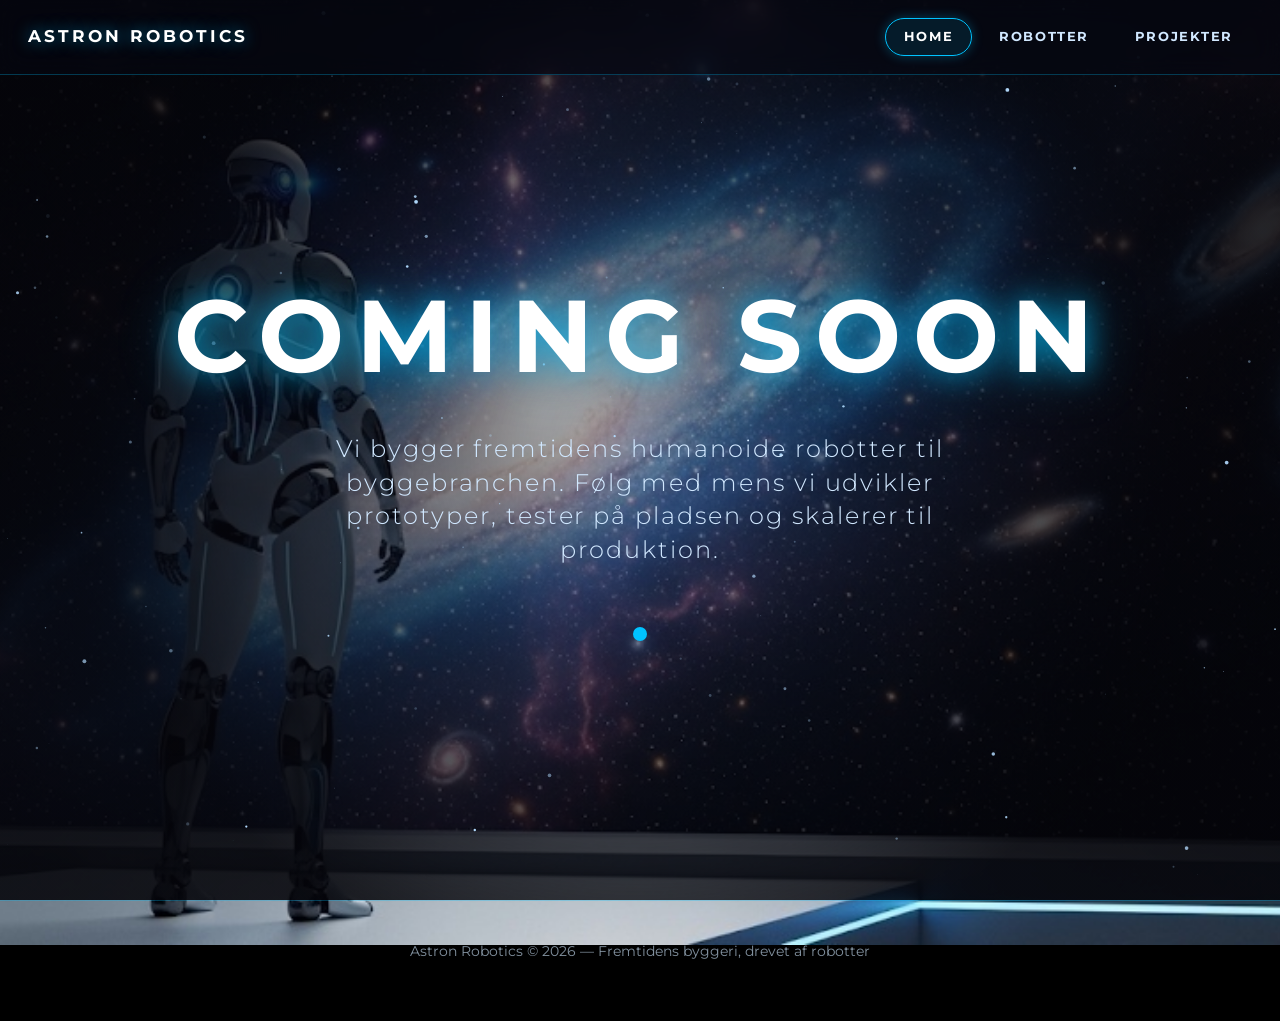
==== commit 1bd49694: "Add Astron Robotics dark coming-soon site (Home, Robotter, Projekter)" ====
--- a/index.html
+++ b/index.html
@@ -1,38 +1,40 @@
 <!DOCTYPE html>
 <html lang="da">
-  <head>
-    <meta charset="UTF-8" />
-    <meta name="viewport" content="width=device-width, initial-scale=1.0" />
-    <title>Astronrobotics — To Do / In Progress / Testing / Done</title>
-    <meta
-      name="description"
-      content="Lyst Kanban-overblik til robotprojekter: prototyper, tests og leverancer."
-    />
-    <link rel="icon" href="data:image/svg+xml,%3Csvg xmlns='http://www.w3.org/2000/svg' viewBox='0 0 32 32'%3E%3Crect x='1' y='1' width='30' height='30' rx='4' fill='none' stroke='%231c1a16' stroke-width='1.4'/%3E%3Cellipse cx='16' cy='16' rx='10' ry='4.6' fill='none' stroke='%231c1a16' stroke-width='1.2' transform='rotate(-28 16 16)'/%3E%3Ccircle cx='16' cy='16' r='2.3' fill='%231c1a16'/%3E%3C/svg%3E" />
+<head>
+    <meta charset="UTF-8">
+    <meta name="viewport" content="width=device-width, initial-scale=1.0">
+    <title>Coming Soon | Astron Robotics</title>
+    <link href="https://fonts.googleapis.com/css2?family=Montserrat:wght@300;700&display=swap" rel="stylesheet">
+    <link rel="stylesheet" href="css/site.css">
+    <style>
+        @import url('https://fonts.googleapis.com/css2?family=Montserrat:wght@300;700&display=swap');
+    </style>
+</head>
+<body class="is-splash">
 
-    <meta http-equiv="Cache-Control" content="no-cache, no-store, must-revalidate" />
-    <link rel="stylesheet" href="css/styles.css?v=31" />
-    <link rel="stylesheet" href="css/astron-theme.css?v=31" />
-  </head>
-  <body>
-    <div id="app"></div>
-    <div id="overlay-root"></div>
-    <script>
-      if (localStorage.getItem("astron-ui") !== "light-v30") {
-        Object.keys(localStorage)
-          .filter((k) => k.startsWith("astronrobotics") || k.startsWith("astron-cols") || k === "astron-ui")
-          .forEach((k) => localStorage.removeItem(k));
-        localStorage.setItem("astron-ui", "light-v30");
-      }
-    </script>
-    <script type="importmap">
-      {
-        "imports": {
-          "three": "https://cdn.jsdelivr.net/npm/three@0.175.0/build/three.module.js",
-          "three/addons/": "https://cdn.jsdelivr.net/npm/three@0.175.0/examples/jsm/"
-        }
-      }
-    </script>
-    <script type="module" src="js/app.js?v=31"></script>
-  </body>
+    <div class="bg-image"></div>
+    <div class="overlay"></div>
+    <canvas id="particles"></canvas>
+
+    <header class="site-bar">
+        <a class="logo" href="index.html">Astron Robotics</a>
+        <nav class="site-links" aria-label="Hovedmenu">
+            <a class="is-active" href="index.html" aria-current="page">Home</a>
+            <a href="robotter.html">Robotter</a>
+            <a href="projekter.html">Projekter</a>
+        </nav>
+    </header>
+
+    <main class="content">
+        <h1 class="splash-title">Coming Soon</h1>
+        <p class="splash-lead">Vi bygger fremtidens humanoide robotter til byggebranchen. Følg med mens vi udvikler prototyper, tester på pladsen og skalerer til produktion.</p>
+        <div class="pulse"></div>
+    </main>
+
+    <script src="js/particles.js"></script>
+
+    <footer class="site-footer">
+        Astron Robotics © 2026 — Fremtidens byggeri, drevet af robotter
+    </footer>
+</body>
 </html>
--- a/css/site.css
+++ b/css/site.css
@@ -0,0 +1,426 @@
+/* Astron Robotics — dark futuristic marketing site (original implementation) */
+
+:root {
+  --cyan: #00c3ff;
+  --accent: #00c3ff;
+  --accent-soft: rgba(0, 195, 255, 0.12);
+  --accent-ink: #bfeeff;
+  --text: #ffffff;
+  --muted: #d1e8ff;
+  --text-soft: #d1e8ff;
+  --text-faint: rgba(209, 232, 255, 0.62);
+  --panel: rgba(8, 12, 24, 0.78);
+  --panel-2: rgba(12, 18, 36, 0.9);
+  --border: rgba(0, 195, 255, 0.28);
+  --warn: #ffb45a;
+  --warn-soft: rgba(255, 180, 90, 0.14);
+  --radius: 16px;
+  --radius-sm: 10px;
+}
+
+* { margin: 0; padding: 0; box-sizing: border-box; }
+
+body, html {
+  width: 100%;
+  min-height: 100%;
+  font-family: "Montserrat", sans-serif;
+  background-color: #000;
+  color: var(--text);
+  line-height: 1.5;
+}
+
+body.is-splash { 
+  overflow: hidden; 
+  height: 100vh; 
+}
+
+.bg-image {
+  position: fixed;
+  top: -5%;
+  left: -5%;
+  width: 110%;
+  height: 110%;
+  background-image: url("../img/background.jpg");
+  background-size: cover;
+  background-position: center;
+  background-repeat: no-repeat;
+  z-index: 1;
+  animation: breathe 30s infinite alternate ease-in-out;
+}
+
+.overlay {
+  position: fixed;
+  inset: 0;
+  background: radial-gradient(circle at center, rgba(10, 15, 30, 0.3) 0%, rgba(5, 5, 10, 0.88) 70%);
+  z-index: 2;
+}
+
+#particles {
+  position: fixed;
+  inset: 0;
+  z-index: 3;
+  pointer-events: none;
+}
+
+@keyframes breathe {
+  0% { transform: scale(1); }
+  100% { transform: scale(1.08); }
+}
+
+.site-bar {
+  position: fixed;
+  top: 0;
+  left: 0;
+  right: 0;
+  z-index: 10;
+  display: flex;
+  align-items: center;
+  justify-content: space-between;
+  gap: 16px;
+  padding: 18px 28px;
+  background: rgba(5, 8, 18, 0.6);
+  backdrop-filter: blur(12px);
+  border-bottom: 1px solid var(--border);
+}
+
+.logo {
+  color: var(--text);
+  text-decoration: none;
+  font-weight: 700;
+  letter-spacing: 0.18em;
+  text-transform: uppercase;
+  font-size: 1.05rem;
+  text-shadow: 0 0 16px rgba(0, 195, 255, 0.6);
+}
+
+.site-links { 
+  display: flex; 
+  gap: 8px; 
+}
+.site-links a {
+  color: var(--muted);
+  text-decoration: none;
+  font-size: 0.82rem;
+  font-weight: 700;
+  letter-spacing: 0.12em;
+  text-transform: uppercase;
+  padding: 8px 18px;
+  border: 1px solid transparent;
+  border-radius: 999px;
+  transition: all 0.2s ease;
+}
+.site-links a:hover { 
+  color: var(--text); 
+  background: var(--accent-soft);
+}
+.site-links a.is-active {
+  color: var(--text);
+  border-color: var(--cyan);
+  background: rgba(0, 195, 255, 0.1);
+  box-shadow: 0 0 12px rgba(0, 195, 255, 0.3);
+}
+
+.content {
+  position: relative;
+  z-index: 4;
+  display: flex;
+  flex-direction: column;
+  justify-content: center;
+  align-items: center;
+  height: 100vh;
+  text-align: center;
+  padding: 0 20px;
+}
+
+h1.splash-title {
+  font-size: clamp(3.5rem, 8vw, 6.5rem);
+  font-weight: 700;
+  text-transform: uppercase;
+  letter-spacing: 0.12em;
+  margin-bottom: 1.2rem;
+  text-shadow: 0 0 30px rgba(0, 195, 255, 0.7), 0 0 60px rgba(0, 195, 255, 0.4);
+  animation: fadeInDown 1.8s ease-out forwards;
+  opacity: 0;
+}
+
+.splash-lead {
+  font-size: clamp(1.1rem, 2.5vw, 1.5rem);
+  font-weight: 300;
+  max-width: 620px;
+  letter-spacing: 0.08em;
+  color: var(--muted);
+  opacity: 0;
+  animation: fadeInUp 1.8s ease-out 0.6s forwards;
+  line-height: 1.4;
+}
+
+.pulse {
+  margin-top: 60px;
+  width: 14px;
+  height: 14px;
+  background-color: var(--cyan);
+  border-radius: 50%;
+  box-shadow: 0 0 0 0 rgba(0, 195, 255, 0.7);
+  animation: pulse-glow 2s infinite, fadeIn 2s ease-out 1.2s forwards;
+  opacity: 0;
+}
+
+@keyframes fadeInDown { 
+  to { 
+    opacity: 1; 
+    transform: translateY(0); 
+  } 
+}
+@keyframes fadeInUp { 
+  to { 
+    opacity: 1; 
+    transform: translateY(0); 
+  } 
+}
+@keyframes fadeIn { 
+  to { opacity: 1; } 
+}
+@keyframes pulse-glow {
+  0% { 
+    transform: scale(0.8); 
+    box-shadow: 0 0 0 0 rgba(0, 195, 255, 0.7); 
+  }
+  70% { 
+    transform: scale(1.2); 
+    box-shadow: 0 0 0 25px rgba(0, 195, 255, 0); 
+  }
+  100% { 
+    transform: scale(0.8); 
+    box-shadow: 0 0 0 0 rgba(0, 195, 255, 0); 
+  }
+}
+
+/* Shared board/catalog styles */
+.board-page, .catalog-page {
+  position: relative;
+  z-index: 4;
+  padding: 100px 24px 60px;
+  max-width: 1280px;
+  margin: 0 auto;
+}
+
+.eyebrow {
+  text-transform: uppercase;
+  letter-spacing: 0.16em;
+  font-size: 0.78rem;
+  font-weight: 700;
+  color: var(--cyan);
+  margin-bottom: 12px;
+}
+
+h1 {
+  font-size: clamp(2rem, 5vw, 3rem);
+  font-weight: 700;
+  letter-spacing: 0.05em;
+  text-transform: uppercase;
+  margin-bottom: 16px;
+  text-shadow: 0 0 20px rgba(0, 195, 255, 0.4);
+}
+
+.lead {
+  color: var(--muted);
+  font-weight: 300;
+  font-size: 1.1rem;
+  max-width: 60ch;
+  line-height: 1.6;
+}
+
+/* Robot catalog cards */
+.robot-grid {
+  display: grid;
+  grid-template-columns: repeat(auto-fill, minmax(320px, 1fr));
+  gap: 24px;
+  padding: 40px 0;
+}
+
+.robot-card {
+  background: var(--panel-2);
+  border: 1px solid var(--border);
+  border-radius: var(--radius);
+  overflow: hidden;
+  transition: all 0.3s cubic-bezier(0.23, 1, 0.32, 1);
+  backdrop-filter: blur(10px);
+}
+
+.robot-card:hover {
+  transform: translateY(-8px);
+  border-color: var(--cyan);
+  box-shadow: 0 20px 40px -15px rgba(0, 195, 255, 0.25);
+}
+
+.robot-card img {
+  width: 100%;
+  height: 220px;
+  object-fit: cover;
+  background: #0a1422;
+}
+
+.robot-card .card-body {
+  padding: 24px;
+}
+
+.robot-card h3 {
+  font-size: 1.35rem;
+  margin-bottom: 8px;
+  letter-spacing: 0.02em;
+}
+
+.robot-card .blurb {
+  color: var(--muted);
+  font-size: 0.98rem;
+  line-height: 1.55;
+  margin-bottom: 18px;
+  font-weight: 300;
+}
+
+.maturity-tag {
+  display: inline-block;
+  font-size: 0.7rem;
+  font-weight: 700;
+  letter-spacing: 0.1em;
+  padding: 4px 14px;
+  border-radius: 999px;
+  background: var(--accent-soft);
+  color: var(--accent-ink);
+  border: 1px solid var(--border);
+}
+
+/* Kanban styles */
+.kanban-board {
+  display: grid;
+  grid-template-columns: repeat(auto-fit, minmax(280px, 1fr));
+  gap: 20px;
+  align-items: start;
+}
+
+.kanban-col {
+  background: var(--panel);
+  border: 1px solid var(--border);
+  border-radius: var(--radius);
+  min-height: 420px;
+  display: flex;
+  flex-direction: column;
+  backdrop-filter: blur(12px);
+}
+
+.kanban-col-header {
+  padding: 16px 20px;
+  border-bottom: 1px solid var(--border);
+  display: flex;
+  justify-content: space-between;
+  align-items: center;
+  background: rgba(0, 195, 255, 0.05);
+}
+
+.kanban-col-header h2 {
+  font-size: 0.95rem;
+  font-weight: 700;
+  letter-spacing: 0.08em;
+  text-transform: uppercase;
+  color: var(--text);
+}
+
+.col-count {
+  background: rgba(0, 195, 255, 0.15);
+  color: var(--cyan);
+  font-size: 0.75rem;
+  padding: 2px 10px;
+  border-radius: 999px;
+  font-weight: 700;
+}
+
+.kanban-col-body {
+  flex: 1;
+  padding: 12px;
+  display: flex;
+  flex-direction: column;
+  gap: 12px;
+  overflow-y: auto;
+}
+
+.kanban-card {
+  background: var(--panel-2);
+  border: 1px solid var(--border);
+  border-radius: 12px;
+  padding: 16px;
+  cursor: grab;
+  transition: border-color 0.2s ease;
+  user-select: none;
+}
+
+.kanban-card:hover {
+  border-color: var(--cyan);
+}
+
+.kanban-card h4 {
+  font-size: 1.05rem;
+  margin-bottom: 8px;
+  font-weight: 700;
+}
+
+.kanban-card p {
+  font-size: 0.9rem;
+  color: var(--muted);
+  line-height: 1.5;
+  margin-bottom: 12px;
+}
+
+.card-meta {
+  display: flex;
+  justify-content: space-between;
+  font-size: 0.75rem;
+  color: var(--text-faint);
+}
+
+/* Responsive */
+@media (max-width: 1024px) {
+  .site-bar {
+    padding: 16px 20px;
+    flex-direction: column;
+    gap: 12px;
+  }
+  .robot-grid {
+    grid-template-columns: repeat(auto-fill, minmax(280px, 1fr));
+  }
+}
+
+@media (max-width: 768px) {
+  h1.splash-title {
+    font-size: 3.2rem;
+    letter-spacing: 4px;
+  }
+  .splash-lead {
+    font-size: 1.05rem;
+  }
+  .bg-image {
+    background-position: 30% center;
+  }
+  .kanban-board {
+    grid-template-columns: 1fr;
+  }
+}
+
+@media (prefers-reduced-motion: reduce) {
+  .bg-image, .pulse, h1.splash-title, .splash-lead {
+    animation: none;
+    opacity: 1;
+  }
+}
+
+/* Footer */
+.site-footer {
+  position: relative;
+  z-index: 5;
+  padding: 40px 24px 60px;
+  text-align: center;
+  color: var(--text-faint);
+  font-size: 0.85rem;
+  max-width: 1280px;
+  margin: 0 auto;
+  border-top: 1px solid var(--border);
+}
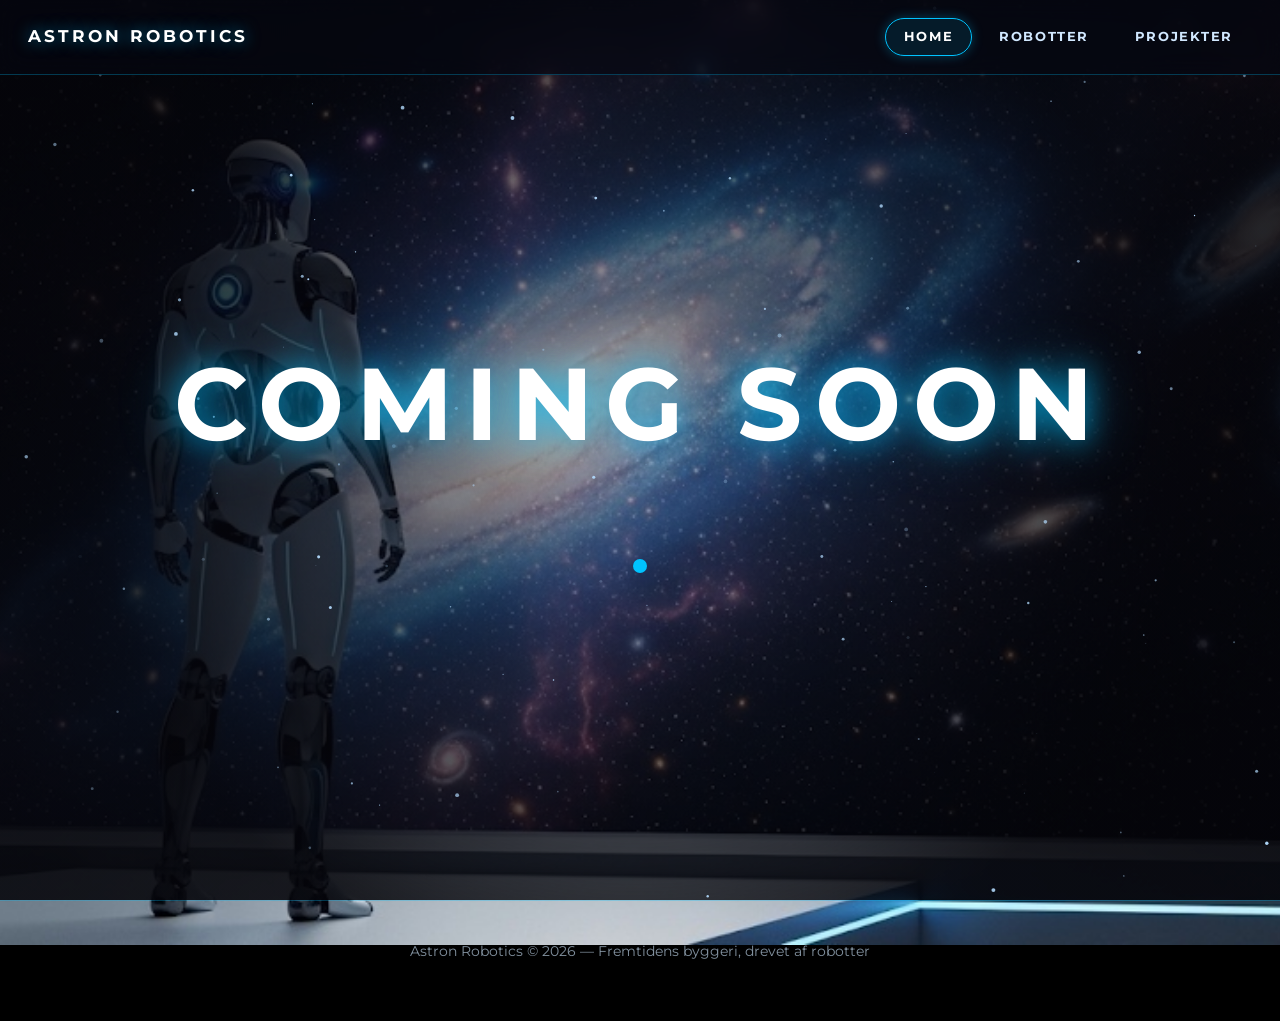
==== commit b3777c0d: "Update robots catalog with photos, detail pages, and YouTube reference demos; remove homepage splash" ====
--- a/index.html
+++ b/index.html
@@ -27,7 +27,6 @@
 
     <main class="content">
         <h1 class="splash-title">Coming Soon</h1>
-        <p class="splash-lead">Vi bygger fremtidens humanoide robotter til byggebranchen. Følg med mens vi udvikler prototyper, tester på pladsen og skalerer til produktion.</p>
         <div class="pulse"></div>
     </main>
 
--- a/css/site.css
+++ b/css/site.css
@@ -424,3 +424,83 @@
   margin: 0 auto;
   border-top: 1px solid var(--border);
 }
+
+
+/* Clickable robot cards */
+a.robot-card {
+  display: block;
+  color: inherit;
+  text-decoration: none;
+  cursor: pointer;
+}
+
+a.robot-card:focus-visible {
+  outline: 2px solid var(--cyan);
+  outline-offset: 3px;
+}
+
+a.robot-card:hover img {
+  transform: scale(1.03);
+}
+
+.robot-card img {
+  transition: transform 0.35s ease;
+}
+
+/* Detail pages */
+.detail-page .maturity-tag {
+  display: inline-block;
+  margin: 8px 0 28px;
+}
+
+.detail-media {
+  margin-top: 12px;
+  max-width: 900px;
+}
+
+.detail-hero {
+  width: 100%;
+  max-height: 360px;
+  object-fit: cover;
+  border-radius: var(--radius);
+  border: 1px solid var(--border);
+  margin-bottom: 20px;
+  background: #0a1422;
+}
+
+.video-wrap {
+  position: relative;
+  width: 100%;
+  aspect-ratio: 16 / 9;
+  border-radius: var(--radius);
+  overflow: hidden;
+  border: 1px solid var(--border);
+  background: #000;
+  box-shadow: 0 16px 40px -20px rgba(0, 195, 255, 0.35);
+}
+
+.video-wrap iframe {
+  position: absolute;
+  inset: 0;
+  width: 100%;
+  height: 100%;
+  border: 0;
+}
+
+.source-note {
+  margin-top: 14px;
+  font-size: 0.9rem;
+  font-weight: 300;
+  color: var(--muted);
+  letter-spacing: 0.02em;
+}
+
+.back-link {
+  color: var(--cyan);
+  text-decoration: none;
+  font-weight: 700;
+}
+
+.back-link:hover {
+  text-decoration: underline;
+}
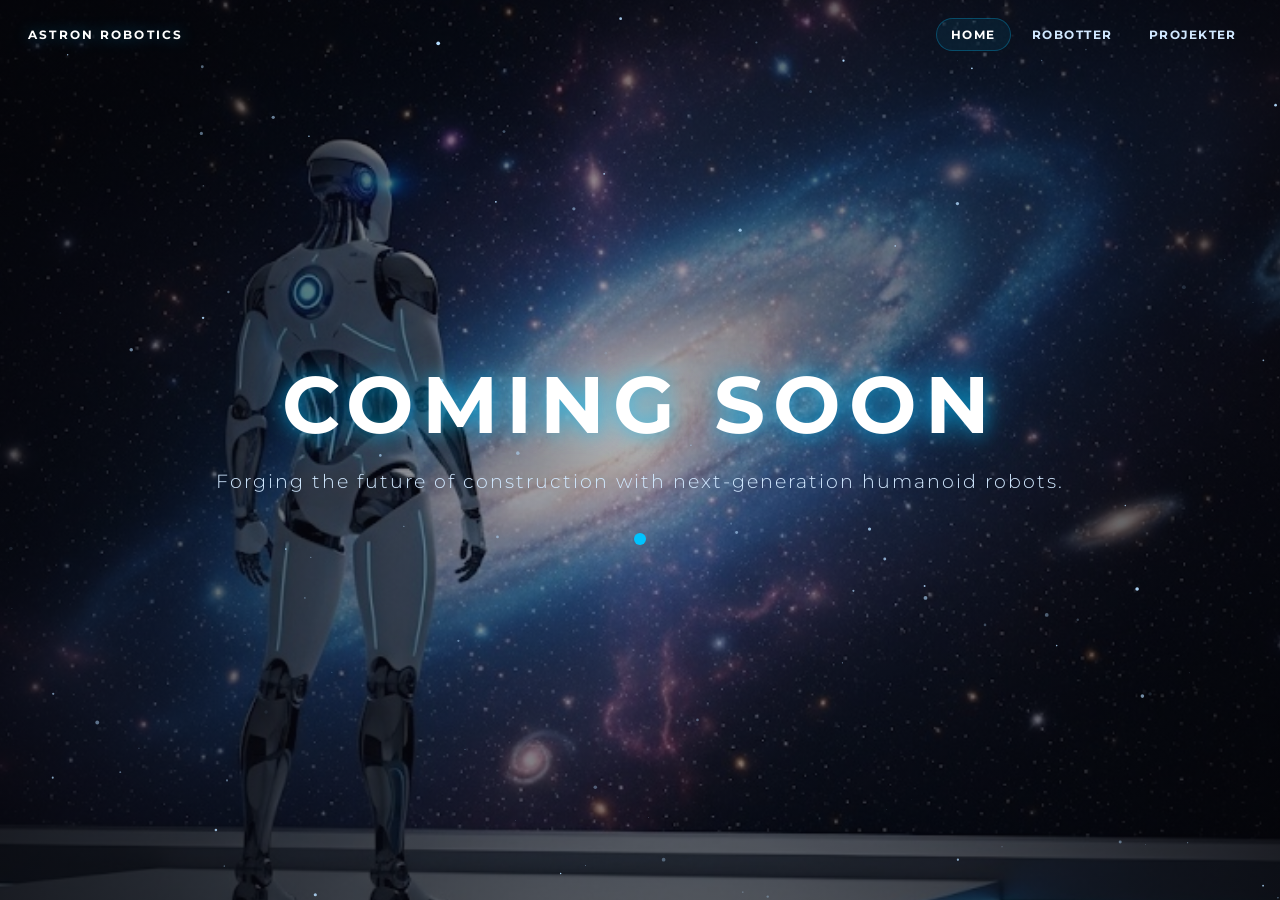
==== commit c8013454: "Replace the site with the desktop Astron Robotics homepage. The robert branch now matches Desktop/As" ====
--- a/index.html
+++ b/index.html
@@ -6,9 +6,6 @@
     <title>Coming Soon | Astron Robotics</title>
     <link href="https://fonts.googleapis.com/css2?family=Montserrat:wght@300;700&display=swap" rel="stylesheet">
     <link rel="stylesheet" href="css/site.css">
-    <style>
-        @import url('https://fonts.googleapis.com/css2?family=Montserrat:wght@300;700&display=swap');
-    </style>
 </head>
 <body class="is-splash">
 
@@ -27,13 +24,10 @@
 
     <main class="content">
         <h1 class="splash-title">Coming Soon</h1>
+        <p class="splash-lead">Forging the future of construction with next-generation humanoid robots.</p>
         <div class="pulse"></div>
     </main>
 
     <script src="js/particles.js"></script>
-
-    <footer class="site-footer">
-        Astron Robotics © 2026 — Fremtidens byggeri, drevet af robotter
-    </footer>
 </body>
 </html>
--- a/css/site.css
+++ b/css/site.css
@@ -1,4 +1,4 @@
-/* Astron Robotics — dark futuristic marketing site (original implementation) */
+/* Astron Robotics — live site (coming soon + projekter) */
 
 :root {
   --cyan: #00c3ff;
@@ -26,13 +26,9 @@
   font-family: "Montserrat", sans-serif;
   background-color: #000;
   color: var(--text);
-  line-height: 1.5;
-}
-
-body.is-splash { 
-  overflow: hidden; 
-  height: 100vh; 
-}
+}
+
+body.is-splash { overflow: hidden; height: 100%; }
 
 .bg-image {
   position: fixed;
@@ -40,7 +36,7 @@
   left: -5%;
   width: 110%;
   height: 110%;
-  background-image: url("../img/background.jpg");
+  background-image: url("../background.jpg");
   background-size: cover;
   background-position: center;
   background-repeat: no-repeat;
@@ -51,8 +47,12 @@
 .overlay {
   position: fixed;
   inset: 0;
-  background: radial-gradient(circle at center, rgba(10, 15, 30, 0.3) 0%, rgba(5, 5, 10, 0.88) 70%);
+  background: radial-gradient(circle at center, rgba(10, 15, 30, 0.3) 0%, rgba(5, 5, 10, 0.8) 100%);
   z-index: 2;
+}
+
+body.is-board .overlay {
+  background: radial-gradient(circle at 20% 50%, rgba(10, 15, 30, 0.55) 0%, rgba(5, 5, 10, 0.88) 100%);
 }
 
 #particles {
@@ -72,15 +72,12 @@
   top: 0;
   left: 0;
   right: 0;
-  z-index: 10;
+  z-index: 6;
   display: flex;
   align-items: center;
   justify-content: space-between;
   gap: 16px;
   padding: 18px 28px;
-  background: rgba(5, 8, 18, 0.6);
-  backdrop-filter: blur(12px);
-  border-bottom: 1px solid var(--border);
 }
 
 .logo {
@@ -89,35 +86,27 @@
   font-weight: 700;
   letter-spacing: 0.18em;
   text-transform: uppercase;
-  font-size: 1.05rem;
-  text-shadow: 0 0 16px rgba(0, 195, 255, 0.6);
-}
-
-.site-links { 
-  display: flex; 
-  gap: 8px; 
-}
+  font-size: 0.78rem;
+  text-shadow: 0 0 16px rgba(0, 195, 255, 0.45);
+}
+
+.site-links { display: flex; gap: 6px; }
 .site-links a {
   color: var(--muted);
   text-decoration: none;
-  font-size: 0.82rem;
+  font-size: 0.78rem;
   font-weight: 700;
   letter-spacing: 0.12em;
   text-transform: uppercase;
-  padding: 8px 18px;
+  padding: 8px 14px;
   border: 1px solid transparent;
   border-radius: 999px;
-  transition: all 0.2s ease;
-}
-.site-links a:hover { 
-  color: var(--text); 
-  background: var(--accent-soft);
-}
+}
+.site-links a:hover { color: var(--text); }
 .site-links a.is-active {
   color: var(--text);
-  border-color: var(--cyan);
-  background: rgba(0, 195, 255, 0.1);
-  box-shadow: 0 0 12px rgba(0, 195, 255, 0.3);
+  border-color: var(--border);
+  background: rgba(0, 195, 255, 0.08);
 }
 
 .content {
@@ -133,374 +122,669 @@
 }
 
 h1.splash-title {
-  font-size: clamp(3.5rem, 8vw, 6.5rem);
+  font-size: 5rem;
   font-weight: 700;
   text-transform: uppercase;
-  letter-spacing: 0.12em;
-  margin-bottom: 1.2rem;
-  text-shadow: 0 0 30px rgba(0, 195, 255, 0.7), 0 0 60px rgba(0, 195, 255, 0.4);
-  animation: fadeInDown 1.8s ease-out forwards;
+  letter-spacing: 8px;
+  margin-bottom: 1rem;
+  text-shadow: 0 0 20px rgba(0, 195, 255, 0.6), 0 0 40px rgba(0, 195, 255, 0.3);
+  animation: fadeInDown 1.5s ease-out forwards;
   opacity: 0;
+  transform: translateY(-30px);
 }
 
 .splash-lead {
-  font-size: clamp(1.1rem, 2.5vw, 1.5rem);
+  font-size: 1.2rem;
   font-weight: 300;
-  max-width: 620px;
-  letter-spacing: 0.08em;
-  color: var(--muted);
+  letter-spacing: 2px;
+  color: #d1e8ff;
   opacity: 0;
-  animation: fadeInUp 1.8s ease-out 0.6s forwards;
-  line-height: 1.4;
+  animation: fadeInUp 1.5s ease-out 0.5s forwards;
+  transform: translateY(30px);
 }
 
 .pulse {
-  margin-top: 60px;
-  width: 14px;
-  height: 14px;
-  background-color: var(--cyan);
+  margin-top: 40px;
+  width: 12px;
+  height: 12px;
+  background-color: #00c3ff;
   border-radius: 50%;
-  box-shadow: 0 0 0 0 rgba(0, 195, 255, 0.7);
-  animation: pulse-glow 2s infinite, fadeIn 2s ease-out 1.2s forwards;
   opacity: 0;
-}
-
-@keyframes fadeInDown { 
-  to { 
-    opacity: 1; 
-    transform: translateY(0); 
-  } 
-}
-@keyframes fadeInUp { 
-  to { 
-    opacity: 1; 
-    transform: translateY(0); 
-  } 
-}
-@keyframes fadeIn { 
-  to { opacity: 1; } 
-}
+  animation: pulse-glow 2s infinite, fadeIn 1s ease-out 1s forwards;
+}
+
+@keyframes fadeInDown { to { opacity: 1; transform: translateY(0); } }
+@keyframes fadeInUp { to { opacity: 1; transform: translateY(0); } }
+@keyframes fadeIn { to { opacity: 1; } }
 @keyframes pulse-glow {
-  0% { 
-    transform: scale(0.8); 
-    box-shadow: 0 0 0 0 rgba(0, 195, 255, 0.7); 
-  }
-  70% { 
-    transform: scale(1.2); 
-    box-shadow: 0 0 0 25px rgba(0, 195, 255, 0); 
-  }
-  100% { 
-    transform: scale(0.8); 
-    box-shadow: 0 0 0 0 rgba(0, 195, 255, 0); 
-  }
-}
-
-/* Shared board/catalog styles */
-.board-page, .catalog-page {
+  0% { transform: scale(1); box-shadow: 0 0 10px #00c3ff; }
+  50% { transform: scale(1.5); box-shadow: 0 0 25px #00c3ff, 0 0 40px #00c3ff; }
+  100% { transform: scale(1); box-shadow: 0 0 10px #00c3ff; }
+}
+
+.board-page {
   position: relative;
   z-index: 4;
-  padding: 100px 24px 60px;
-  max-width: 1280px;
+  padding: 88px 24px 48px;
+  width: min(1280px, 100%);
   margin: 0 auto;
 }
 
-.eyebrow {
+.board-hero { margin-bottom: 22px; max-width: 62ch; }
+.board-hero .eyebrow {
   text-transform: uppercase;
   letter-spacing: 0.16em;
-  font-size: 0.78rem;
+  font-size: 0.72rem;
   font-weight: 700;
   color: var(--cyan);
-  margin-bottom: 12px;
-}
-
-h1 {
-  font-size: clamp(2rem, 5vw, 3rem);
+  margin-bottom: 10px;
+}
+.board-hero h1 {
+  font-size: clamp(1.8rem, 4vw, 2.6rem);
+  letter-spacing: 0.04em;
+  text-transform: uppercase;
+  margin-bottom: 10px;
+  text-shadow: 0 0 18px rgba(0, 195, 255, 0.35);
+}
+.board-hero p { color: var(--muted); font-weight: 300; letter-spacing: 0.04em; line-height: 1.55; }
+
+.board-toolbar {
+  display: flex;
+  flex-wrap: wrap;
+  gap: 10px;
+  align-items: center;
+  margin-bottom: 10px;
+}
+.board-toolbar label {
+  display: flex;
+  align-items: center;
+  gap: 8px;
+  font-size: 0.72rem;
   font-weight: 700;
-  letter-spacing: 0.05em;
-  text-transform: uppercase;
-  margin-bottom: 16px;
-  text-shadow: 0 0 20px rgba(0, 195, 255, 0.4);
-}
-
-.lead {
-  color: var(--muted);
-  font-weight: 300;
-  font-size: 1.1rem;
-  max-width: 60ch;
-  line-height: 1.6;
-}
-
-/* Robot catalog cards */
-.robot-grid {
-  display: grid;
-  grid-template-columns: repeat(auto-fill, minmax(320px, 1fr));
-  gap: 24px;
-  padding: 40px 0;
-}
-
-.robot-card {
+  letter-spacing: 0.08em;
+  text-transform: uppercase;
+  color: var(--muted);
+}
+.board-toolbar select,
+.card-form input,
+.card-form textarea,
+.card-form select {
+  font: inherit;
+  font-size: 0.9rem;
+  font-weight: 400;
+  letter-spacing: 0;
+  text-transform: none;
+  color: var(--text);
   background: var(--panel-2);
   border: 1px solid var(--border);
-  border-radius: var(--radius);
-  overflow: hidden;
-  transition: all 0.3s cubic-bezier(0.23, 1, 0.32, 1);
-  backdrop-filter: blur(10px);
-}
-
-.robot-card:hover {
-  transform: translateY(-8px);
+  border-radius: 8px;
+  padding: 8px 10px;
+}
+.board-actions { display: flex; flex-wrap: wrap; gap: 8px; margin-left: auto; }
+.wip-hint { font-size: 0.85rem; color: var(--muted); }
+.wip-hint.is-warn { color: var(--warn); font-weight: 700; }
+.persist-note {
+  font-size: 0.78rem;
+  color: rgba(209, 232, 255, 0.7);
+  margin: 0 0 18px;
+  font-weight: 300;
+}
+.persist-note code {
+  font-size: 0.85em;
+  color: var(--cyan);
+}
+
+.btn {
+  border: 1px solid var(--border);
+  background: transparent;
+  color: var(--muted);
+  padding: 8px 14px;
+  border-radius: 999px;
+  font: inherit;
+  font-size: 0.75rem;
+  font-weight: 700;
+  letter-spacing: 0.08em;
+  text-transform: uppercase;
+  cursor: pointer;
+}
+.btn:hover { color: var(--text); border-color: var(--cyan); }
+.btn-primary {
+  background: var(--cyan);
+  color: #041018;
   border-color: var(--cyan);
-  box-shadow: 0 20px 40px -15px rgba(0, 195, 255, 0.25);
-}
-
-.robot-card img {
-  width: 100%;
-  height: 220px;
-  object-fit: cover;
-  background: #0a1422;
-}
-
-.robot-card .card-body {
-  padding: 24px;
-}
-
-.robot-card h3 {
-  font-size: 1.35rem;
-  margin-bottom: 8px;
-  letter-spacing: 0.02em;
-}
-
-.robot-card .blurb {
-  color: var(--muted);
-  font-size: 0.98rem;
-  line-height: 1.55;
-  margin-bottom: 18px;
-  font-weight: 300;
-}
-
-.maturity-tag {
-  display: inline-block;
-  font-size: 0.7rem;
-  font-weight: 700;
-  letter-spacing: 0.1em;
-  padding: 4px 14px;
-  border-radius: 999px;
-  background: var(--accent-soft);
-  color: var(--accent-ink);
-  border: 1px solid var(--border);
-}
-
-/* Kanban styles */
+}
+.btn-primary:hover { color: #041018; filter: brightness(1.08); }
+.btn-import { display: inline-flex; align-items: center; cursor: pointer; }
+.btn-danger { color: var(--warn); }
+
 .kanban-board {
   display: grid;
-  grid-template-columns: repeat(auto-fit, minmax(280px, 1fr));
-  gap: 20px;
+  grid-template-columns: repeat(5, minmax(0, 1fr));
+  gap: 12px;
   align-items: start;
 }
 
 .kanban-col {
   background: var(--panel);
   border: 1px solid var(--border);
-  border-radius: var(--radius);
-  min-height: 420px;
+  border-radius: 14px;
+  min-height: 280px;
+  backdrop-filter: blur(10px);
   display: flex;
   flex-direction: column;
-  backdrop-filter: blur(12px);
-}
-
-.kanban-col-header {
-  padding: 16px 20px;
-  border-bottom: 1px solid var(--border);
+}
+.kanban-col.is-over { border-color: var(--warn); }
+.kanban-col-head {
+  display: flex;
+  justify-content: space-between;
+  align-items: flex-start;
+  gap: 8px;
+  padding: 14px 12px 8px;
+}
+.kanban-col-head h2 {
+  font-size: 0.75rem;
+  letter-spacing: 0.12em;
+  text-transform: uppercase;
+}
+.kanban-col-count {
+  display: block;
+  margin-top: 4px;
+  font-size: 0.72rem;
+  color: var(--muted);
+  font-variant-numeric: tabular-nums;
+}
+.kanban-col.is-over .kanban-col-count { color: var(--warn); }
+.kanban-col-head .btn { padding: 5px 10px; font-size: 0.68rem; }
+.kanban-col-body {
+  display: flex;
+  flex-direction: column;
+  gap: 8px;
+  padding: 0 10px 12px;
+  min-height: 160px;
+  flex: 1;
+}
+.kanban-col-body.is-drop { background: rgba(0, 195, 255, 0.08); border-radius: 0 0 14px 14px; }
+
+.kcard {
+  background: var(--panel-2);
+  border: 1px solid var(--border);
+  border-radius: 10px;
+  padding: 12px;
+  cursor: grab;
+  text-align: left;
+}
+.kcard:hover { border-color: var(--cyan); }
+.kcard:focus-visible { outline: 2px solid var(--cyan); outline-offset: 2px; }
+.kcard.is-dragging { opacity: 0.45; }
+.kcard-top { display: flex; justify-content: space-between; gap: 8px; margin-bottom: 8px; }
+.kcard-priority {
+  font-size: 0.62rem;
+  font-weight: 700;
+  letter-spacing: 0.08em;
+  text-transform: uppercase;
+  padding: 2px 7px;
+  border-radius: 999px;
+  border: 1px solid var(--border);
+  color: var(--muted);
+}
+.kcard-priority--high { color: var(--warn); border-color: var(--warn); }
+.kcard-priority--medium { color: var(--cyan); }
+.kcard-project { font-size: 0.7rem; color: var(--muted); }
+.kcard h3 { font-size: 0.95rem; font-weight: 700; margin-bottom: 6px; line-height: 1.3; }
+.kcard-notes {
+  font-size: 0.8rem;
+  color: var(--muted);
+  font-weight: 300;
+  line-height: 1.4;
+  margin-bottom: 10px;
+  display: -webkit-box;
+  -webkit-line-clamp: 3;
+  -webkit-box-orient: vertical;
+  overflow: hidden;
+}
+.kcard-meta {
   display: flex;
   justify-content: space-between;
   align-items: center;
-  background: rgba(0, 195, 255, 0.05);
-}
-
-.kanban-col-header h2 {
-  font-size: 0.95rem;
+  gap: 8px;
+  font-size: 0.75rem;
+  color: var(--muted);
+}
+.kcard-move { display: flex; gap: 4px; }
+.kcard-shift {
+  width: 26px;
+  height: 22px;
+  border-radius: 6px;
+  border: 1px solid var(--border);
+  background: transparent;
+  color: var(--muted);
+  cursor: pointer;
+  font: inherit;
+}
+.kcard-shift:hover { color: var(--text); border-color: var(--cyan); }
+
+.modal { position: fixed; inset: 0; z-index: 20; display: none; }
+.modal.is-open { display: block; }
+.modal-backdrop { position: absolute; inset: 0; background: rgba(0, 0, 0, 0.55); }
+.modal-panel {
+  position: relative;
+  margin: 8vh auto;
+  width: min(560px, 92vw);
+  max-height: 84vh;
+  overflow: auto;
+  background: #0b1220;
+  border: 1px solid var(--border);
+  border-radius: 16px;
+  padding: 28px;
+}
+.modal-close {
+  position: absolute;
+  top: 12px;
+  right: 16px;
+  border: none;
+  background: none;
+  color: var(--muted);
+  font-size: 1.6rem;
+  cursor: pointer;
+}
+.card-form h2 {
+  font-size: 1.2rem;
+  letter-spacing: 0.08em;
+  text-transform: uppercase;
+  margin-bottom: 16px;
+}
+.card-form label {
+  display: flex;
+  flex-direction: column;
+  gap: 6px;
+  font-size: 0.7rem;
   font-weight: 700;
   letter-spacing: 0.08em;
   text-transform: uppercase;
-  color: var(--text);
-}
-
-.col-count {
-  background: rgba(0, 195, 255, 0.15);
-  color: var(--cyan);
-  font-size: 0.75rem;
-  padding: 2px 10px;
-  border-radius: 999px;
-  font-weight: 700;
-}
-
-.kanban-col-body {
-  flex: 1;
-  padding: 12px;
+  color: var(--muted);
+  margin-bottom: 12px;
+}
+.card-form textarea { min-height: 90px; resize: vertical; }
+.card-form-row { display: grid; grid-template-columns: 1fr 1fr; gap: 12px; }
+.card-form-actions { display: flex; flex-wrap: wrap; gap: 8px; align-items: center; margin-top: 8px; }
+.card-form-delete { margin-left: auto; }
+
+@media (max-width: 1280px) {
+  .bg-image { background-position: 30% center; }
+  .kanban-board { display: flex; overflow-x: auto; padding-bottom: 12px; }
+  .kanban-col { flex: 0 0 280px; }
+}
+@media (max-width: 768px) {
+  h1.splash-title { font-size: 3rem; letter-spacing: 4px; }
+  .splash-lead { font-size: 1rem; }
+  .bg-image { background-position: 25% center; }
+  .site-bar { padding: 14px 16px; }
+  .board-actions { margin-left: 0; }
+  .card-form-row { grid-template-columns: 1fr; }
+  .card-form-delete { margin-left: 0; }
+}
+@media (max-width: 480px) {
+  h1.splash-title { font-size: 2.2rem; letter-spacing: 2px; }
+  .splash-lead { font-size: 0.9rem; }
+  .bg-image { background-position: 20% center; }
+}
+
+@media (prefers-reduced-motion: reduce) {
+  .bg-image, .pulse, h1.splash-title, .splash-lead { animation: none; opacity: 1; transform: none; }
+}
+
+/* ---------- Katalog: Robotter + Anatomi ---------- */
+.wrap { width: min(1100px, 92vw); margin-inline: auto; }
+.catalog-page { position: relative; z-index: 4; padding: 88px 0 24px; }
+.catalog-hero {
+  display: grid; grid-template-columns: 1fr auto; gap: 48px; align-items: end;
+  padding-bottom: 36px; border-bottom: 1px solid var(--border);
+}
+.catalog-hero h1 {
+  font-size: clamp(1.8rem, 4.4vw, 2.8rem); font-weight: 700; letter-spacing: 0.04em;
+  text-transform: uppercase; line-height: 1.08; margin: 0 0 14px;
+  text-shadow: 0 0 18px rgba(0, 195, 255, 0.35);
+}
+.catalog-page .eyebrow {
+  text-transform: uppercase; letter-spacing: 0.16em; font-size: 0.72rem;
+  font-weight: 700; color: var(--cyan); margin: 0 0 10px;
+}
+.catalog-lead { color: var(--muted); font-weight: 300; letter-spacing: 0.03em; line-height: 1.55; max-width: 54ch; }
+.catalog-figure {
+  display: flex; flex-direction: column; align-items: flex-start;
+  padding-left: 32px; border-left: 1px solid var(--border); min-width: 180px;
+}
+.catalog-figure-number {
+  font-size: 4.2rem; font-weight: 700; line-height: 1; letter-spacing: 0.02em;
+  font-variant-numeric: tabular-nums; text-shadow: 0 0 20px rgba(0, 195, 255, 0.4);
+}
+.catalog-figure-label {
+  font-size: 0.78rem; color: var(--muted); margin-top: 6px;
+  text-transform: uppercase; letter-spacing: 0.08em; font-weight: 700;
+}
+.catalog-figure-rule { width: 28px; height: 1px; background: var(--cyan); margin: 14px 0; }
+.catalog-figure-sub { font-size: 0.78rem; color: var(--text-faint); font-weight: 300; }
+
+.page-tabs { display: flex; gap: 6px; padding: 24px 0 0; }
+.page-tab {
+  font-weight: 700; text-transform: uppercase; letter-spacing: 0.1em;
+  font-size: 0.75rem; color: var(--muted); font-family: inherit;
+  background: none; border: 1px solid var(--border); border-radius: 999px;
+  padding: 8px 16px; cursor: pointer;
+}
+.page-tab:hover { color: var(--text); }
+.page-tab.is-active { background: var(--cyan); border-color: var(--cyan); color: #041018; }
+
+.catalog-jump {
+  display: flex; flex-wrap: wrap; gap: 8px; margin: 0 0 28px;
+}
+.catalog-jump a {
+  font-weight: 700; text-transform: uppercase; letter-spacing: 0.1em;
+  font-size: 0.72rem; color: var(--cyan); text-decoration: none;
+  border: 1px solid var(--border); border-radius: 999px; padding: 7px 14px;
+}
+.catalog-jump a:hover { border-color: var(--cyan); }
+.catalog-section { margin-bottom: 56px; scroll-margin-top: 96px; }
+.catalog-section-title {
+  font-size: clamp(1.15rem, 2.4vw, 1.55rem); font-weight: 700;
+  text-transform: uppercase; letter-spacing: 0.04em; margin: 0 0 10px;
+}
+.catalog-section .catalog-lead { margin: 0 0 22px; }
+.catalog-section .eyebrow { margin-bottom: 6px; }
+
+.catalog { padding: 36px 0 72px; }
+.catalog[hidden], .anatomy-view[hidden],
+#anatomyHumanoid[hidden], #anatomySpot[hidden],
+#anatomyBrokk[hidden], #anatomyPrinter[hidden] { display: none; }
+.anatomy-view { padding: 36px 0 80px; }
+.anatomy-switch { display: flex; flex-wrap: wrap; gap: 6px; margin: 0 0 22px; }
+.anatomy-title {
+  font-size: clamp(1.4rem, 3vw, 2rem); font-weight: 700; text-transform: uppercase;
+  letter-spacing: 0.04em; line-height: 1.1; margin: 0 0 14px;
+}
+.anatomy-lead { margin: 0 0 12px; }
+.anatomy-note {
+  margin: 0 0 22px; font-size: 0.82rem; line-height: 1.5; font-weight: 300;
+  color: var(--text-faint);
+}
+
+.anatomy-stage {
+  display: grid; grid-template-columns: 1fr minmax(300px, 420px); gap: 0;
+  border: 1px solid var(--border); border-radius: var(--radius); overflow: hidden;
+  background: var(--panel); min-height: 420px;
+}
+.anatomy-figure {
+  position: relative; background: #12161c; min-height: 520px; height: min(72vh, 680px);
+  overflow: hidden; cursor: grab;
+}
+.anatomy-figure:active { cursor: grabbing; }
+.anatomy-figure canvas {
+  position: absolute; inset: 0; width: 100% !important; height: 100% !important;
+  display: block; z-index: 1;
+}
+.anatomy-status {
+  position: absolute; inset: 0; z-index: 2; margin: 0; display: grid; place-items: center;
+  color: var(--muted); font-size: 0.85rem; letter-spacing: 0.08em; text-transform: uppercase;
+  pointer-events: none;
+}
+.anatomy-hotspot {
+  position: absolute; width: 16px; height: 16px; padding: 0; z-index: 3;
+  transform: translate(-50%, -50%);
+  border-radius: 50%; border: 2px solid var(--cyan);
+  background: rgba(0, 195, 255, 0.35);
+  box-shadow: 0 0 10px rgba(0, 195, 255, 0.7);
+  cursor: pointer;
+  transition: opacity .2s ease, transform .15s ease, background .15s ease;
+}
+.anatomy-hotspot:hover, .anatomy-hotspot.is-active {
+  background: var(--cyan);
+  transform: translate(-50%, -50%) scale(1.25);
+}
+.anatomy-hotspot:focus-visible { outline: 2px solid var(--text); outline-offset: 3px; }
+.anatomy-panel {
+  padding: 22px 20px; display: flex; flex-direction: column; gap: 12px;
+  background: linear-gradient(180deg, rgba(8, 36, 60, 0.95), rgba(6, 18, 32, 0.98));
+  border-left: 1px solid var(--border); overflow-y: auto;
+  max-height: min(72vh, 680px);
+}
+
+.grid {
+  display: grid; gap: 16px;
+  grid-template-columns: repeat(auto-fill, minmax(280px, 1fr));
+}
+.card {
+  width: 100%; background: var(--panel); border: 1px solid var(--border); border-radius: var(--radius-sm);
+  padding: 18px; cursor: pointer; text-align: left; font: inherit; color: inherit;
+  display: flex; flex-direction: column; gap: 12px; backdrop-filter: blur(10px);
+}
+.card:hover { border-color: var(--cyan); }
+.card-top { display: flex; align-items: flex-start; justify-content: space-between; gap: 12px; }
+.card-cat { font-size: 0.68rem; font-weight: 700; color: var(--cyan); text-transform: uppercase; letter-spacing: 0.1em; }
+.card-thumb {
+  position: relative;
+  width: 100%; aspect-ratio: 16/10; border-radius: var(--radius-sm);
+  background: var(--panel-2); display: grid; place-items: center; color: var(--cyan);
+  overflow: hidden; border: 1px solid var(--border);
+}
+.card-thumb svg { width: 44px; height: 44px; opacity: 0.7; }
+.card-thumb img { width: 100%; height: 100%; object-fit: cover; }
+.card-play {
+  position: absolute; right: 10px; bottom: 10px;
+  display: inline-flex; align-items: center; gap: 5px;
+  padding: 5px 10px 5px 8px; border-radius: 999px;
+  background: rgba(6, 18, 32, 0.82); border: 1px solid var(--border);
+  color: var(--cyan); font-size: 0.66rem; font-weight: 700;
+  letter-spacing: 0.08em; text-transform: uppercase;
+}
+.card-play svg { width: 12px; height: 12px; opacity: 1; }
+.card h3 { margin: 0; font-weight: 700; text-transform: uppercase; font-size: 1.05rem; letter-spacing: 0.03em; }
+.card-maker { color: var(--text-faint); font-size: 0.82rem; margin: 0; font-weight: 300; }
+.card-tagline { color: var(--muted); font-size: 0.9rem; margin: 0; font-weight: 300; line-height: 1.4; }
+
+.badge {
+  font-size: 0.66rem; font-weight: 700; padding: 3px 9px; border-radius: 999px;
+  white-space: nowrap; text-transform: uppercase; letter-spacing: 0.04em;
+}
+.status { background: var(--accent-soft); color: var(--accent-ink); border: 1px solid var(--border); }
+.status[data-s="Prototype"], .status[data-s="Pilot"], .status[data-s="Koncept"] {
+  background: var(--warn-soft); color: var(--warn); border-color: rgba(255, 180, 90, 0.35);
+}
+.badge-unverified { background: var(--warn-soft); color: var(--warn); border: 1px solid rgba(255, 180, 90, 0.35); }
+
+.modal-panel--catalog { width: min(920px, 94vw); padding-top: 0; margin: 3vh auto; }
+.modal-close { z-index: 2; }
+.m-intro {
   display: flex;
   flex-direction: column;
-  gap: 12px;
-  overflow-y: auto;
-}
-
-.kanban-card {
-  background: var(--panel-2);
-  border: 1px solid var(--border);
-  border-radius: 12px;
-  padding: 16px;
-  cursor: grab;
-  transition: border-color 0.2s ease;
-  user-select: none;
-}
-
-.kanban-card:hover {
-  border-color: var(--cyan);
-}
-
-.kanban-card h4 {
-  font-size: 1.05rem;
-  margin-bottom: 8px;
-  font-weight: 700;
-}
-
-.kanban-card p {
-  font-size: 0.9rem;
-  color: var(--muted);
-  line-height: 1.5;
-  margin-bottom: 12px;
-}
-
-.card-meta {
-  display: flex;
-  justify-content: space-between;
-  font-size: 0.75rem;
-  color: var(--text-faint);
-}
-
-/* Responsive */
-@media (max-width: 1024px) {
-  .site-bar {
-    padding: 16px 20px;
-    flex-direction: column;
-    gap: 12px;
-  }
-  .robot-grid {
-    grid-template-columns: repeat(auto-fill, minmax(280px, 1fr));
-  }
-}
-
-@media (max-width: 768px) {
-  h1.splash-title {
-    font-size: 3.2rem;
-    letter-spacing: 4px;
-  }
-  .splash-lead {
-    font-size: 1.05rem;
-  }
-  .bg-image {
-    background-position: 30% center;
-  }
-  .kanban-board {
-    grid-template-columns: 1fr;
-  }
-}
-
-@media (prefers-reduced-motion: reduce) {
-  .bg-image, .pulse, h1.splash-title, .splash-lead {
-    animation: none;
-    opacity: 1;
-  }
-}
-
-/* Footer */
-.site-footer {
-  position: relative;
-  z-index: 5;
-  padding: 40px 24px 60px;
-  text-align: center;
-  color: var(--text-faint);
-  font-size: 0.85rem;
-  max-width: 1280px;
-  margin: 0 auto;
-  border-top: 1px solid var(--border);
-}
-
-
-/* Clickable robot cards */
-a.robot-card {
-  display: block;
-  color: inherit;
-  text-decoration: none;
-  cursor: pointer;
-}
-
-a.robot-card:focus-visible {
-  outline: 2px solid var(--cyan);
-  outline-offset: 3px;
-}
-
-a.robot-card:hover img {
-  transform: scale(1.03);
-}
-
-.robot-card img {
-  transition: transform 0.35s ease;
-}
-
-/* Detail pages */
-.detail-page .maturity-tag {
-  display: inline-block;
-  margin: 8px 0 28px;
-}
-
-.detail-media {
-  margin-top: 12px;
-  max-width: 900px;
-}
-
-.detail-hero {
-  width: 100%;
-  max-height: 360px;
-  object-fit: cover;
-  border-radius: var(--radius);
-  border: 1px solid var(--border);
-  margin-bottom: 20px;
-  background: #0a1422;
-}
-
-.video-wrap {
+  margin: 0 -28px 8px;
+}
+.m-intro--plain { margin: 0; padding-top: 28px; }
+.m-intro-copy { padding: 18px 28px 0; }
+.m-intro-copy .m-badges { margin-bottom: 0; }
+.m-cat { font-size: 0.72rem; font-weight: 700; color: var(--cyan); text-transform: uppercase; letter-spacing: 0.1em; }
+.m-title { font-weight: 700; text-transform: uppercase; font-size: 1.6rem; margin: 8px 0 4px; letter-spacing: 0.03em; }
+.m-maker { color: var(--text-faint); margin: 0 0 14px; font-weight: 300; }
+.m-badges { display: flex; flex-wrap: wrap; gap: 8px; margin-bottom: 18px; }
+.m-section-title {
+  font-size: 0.72rem; text-transform: uppercase; letter-spacing: 0.12em;
+  color: var(--text-faint); margin: 22px 0 10px; font-weight: 700;
+}
+.m-desc, .m-care { color: var(--muted); margin: 0 0 4px; font-weight: 300; line-height: 1.55; }
+.m-video {
   position: relative;
   width: 100%;
   aspect-ratio: 16 / 9;
-  border-radius: var(--radius);
+  min-height: 360px;
   overflow: hidden;
-  border: 1px solid var(--border);
   background: #000;
-  box-shadow: 0 16px 40px -20px rgba(0, 195, 255, 0.35);
-}
-
-.video-wrap iframe {
+  border: none;
+  border-bottom: 1px solid var(--border);
+  border-radius: 16px 16px 0 0;
+}
+.m-video iframe,
+.m-video img {
   position: absolute;
   inset: 0;
   width: 100%;
   height: 100%;
   border: 0;
-}
-
-.source-note {
-  margin-top: 14px;
-  font-size: 0.9rem;
-  font-weight: 300;
-  color: var(--muted);
-  letter-spacing: 0.02em;
-}
-
-.back-link {
-  color: var(--cyan);
-  text-decoration: none;
-  font-weight: 700;
-}
-
-.back-link:hover {
-  text-decoration: underline;
-}
+  object-fit: cover;
+}
+.m-video-poster { z-index: 0; }
+.m-video iframe { z-index: 1; background: #000; }
+.m-video--link { display: block; }
+.m-video-label {
+  position: absolute; left: 14px; top: 14px; z-index: 1;
+  font-size: 0.66rem; font-weight: 700; letter-spacing: 0.14em;
+  text-transform: uppercase; color: var(--cyan);
+  padding: 4px 9px; border-radius: 999px;
+  background: rgba(6, 18, 32, 0.72); border: 1px solid var(--border);
+  pointer-events: none;
+}
+.m-anatomy-link {
+  display: block; width: 100%; text-align: left; font: inherit; font-weight: 700;
+  font-size: 0.85rem; color: var(--accent-ink); background: var(--accent-soft);
+  border: 1px solid var(--border); border-radius: var(--radius-sm); padding: 12px 14px;
+  margin-top: 20px; cursor: pointer; text-transform: uppercase; letter-spacing: 0.06em;
+}
+.m-anatomy-link:hover { border-color: var(--cyan); }
+.specs {
+  display: grid; grid-template-columns: 1fr 1fr; gap: 1px;
+  background: var(--border); border: 1px solid var(--border); border-radius: var(--radius-sm); overflow: hidden;
+}
+.spec { background: var(--panel-2); padding: 12px 14px; }
+.spec dt { font-size: 0.68rem; text-transform: uppercase; letter-spacing: 0.08em; color: var(--text-faint); margin-bottom: 4px; }
+.spec dd { margin: 0; font-size: 0.92rem; font-weight: 500; font-variant-numeric: tabular-nums; }
+.m-sources { list-style: none; margin: 8px 0 0; display: flex; flex-direction: column; gap: 6px; }
+.m-sources a { color: var(--cyan); text-decoration: none; font-size: 0.9rem; }
+.m-sources a:hover { text-decoration: underline; }
+
+.illu-wrap { display: grid; grid-template-columns: minmax(200px, 300px) 1fr; gap: 24px; align-items: start; margin: 20px 0 8px; }
+.illu-wrap[hidden] { display: none; }
+.illu-figure { background: var(--panel); border: 1px solid var(--border); border-radius: var(--radius); padding: 18px; }
+.illu-svg { width: 100%; height: auto; display: block; }
+.illu-silhouette rect { fill: var(--panel-2); stroke: var(--border); stroke-width: 2; }
+.illu-silhouette .illu-power-badge,
+.illu-silhouette .illu-compute-badge { fill: var(--panel); stroke: var(--text-faint); stroke-dasharray: 3 2; }
+.illu-silhouette .illu-hand { fill: var(--panel); stroke: var(--border); stroke-width: 1.5; }
+.illu-hotspot { cursor: pointer; outline: none; }
+.illu-hotspot-ring { fill: none; stroke: var(--cyan); stroke-width: 1.5; opacity: 0.45; }
+.illu-hotspot-dot { fill: var(--cyan); }
+.illu-hotspot:hover .illu-hotspot-ring,
+.illu-hotspot:focus-visible .illu-hotspot-ring,
+.illu-hotspot.is-active .illu-hotspot-ring { opacity: 1; }
+.illu-info-cat { font-size: 0.72rem; font-weight: 700; color: var(--cyan); text-transform: uppercase; letter-spacing: 0.1em; margin: 0 0 6px; }
+.illu-info-label { font-weight: 700; text-transform: uppercase; font-size: 1.05rem; margin: 0 0 10px; }
+.illu-info-desc { color: var(--muted); margin: 0; font-weight: 300; }
+.illu-info-hint { color: var(--text-faint); font-size: 0.88rem; margin: 0 0 12px; font-weight: 300; }
+
+.bp-stage {
+  position: relative; display: grid; grid-template-columns: 1fr 340px;
+  height: min(76vh, 720px); min-height: 460px;
+  border: 1px solid var(--border); border-radius: var(--radius); overflow: hidden; margin-top: 8px;
+}
+.bp-canvas-wrap {
+  position: relative; overflow: hidden; touch-action: none;
+  background: radial-gradient(120% 120% at 50% 40%, #0e3a5f, #061627 74%);
+}
+.bp-canvas-wrap canvas { position: relative; display: block; width: 100% !important; height: 100% !important; }
+.bp-grid {
+  position: absolute; inset: 0; pointer-events: none; opacity: 0.16;
+  background:
+    linear-gradient(#1f5c88 1px, transparent 1px) 0 0 / 100% 42px,
+    linear-gradient(90deg, #1f5c88 1px, transparent 1px) 0 0 / 42px 100%;
+}
+.bp-ruler { position: absolute; pointer-events: none; opacity: 0.35; }
+.bp-ruler.top { top: 0; left: 0; right: 0; height: 12px; background: repeating-linear-gradient(90deg, #5a9cc4 0 1px, transparent 1px 21px); }
+.bp-ruler.left { top: 0; left: 0; bottom: 0; width: 12px; background: repeating-linear-gradient(0deg, #5a9cc4 0 1px, transparent 1px 21px); }
+.bp-corner { position: absolute; width: 22px; height: 22px; border: 1px solid #4d86ab; opacity: 0.5; pointer-events: none; }
+.bp-corner.tl { top: 12px; left: 12px; border-right: none; border-bottom: none; }
+.bp-corner.tr { top: 12px; right: 12px; border-left: none; border-bottom: none; }
+.bp-corner.bl { bottom: 12px; left: 12px; border-right: none; border-top: none; }
+.bp-corner.br { bottom: 12px; right: 12px; border-left: none; border-top: none; }
+.bp-tag {
+  position: absolute; left: 22px; font-size: 0.62rem; letter-spacing: 0.14em; color: #6fb6d8;
+  text-transform: uppercase; pointer-events: none; opacity: 0.7;
+}
+.bp-hint { position: absolute; left: 22px; bottom: 20px; font-size: 0.78rem; color: #5f92ad; pointer-events: none; }
+.bp-eyebrow {
+  position: absolute; left: 22px; top: 22px; font-size: 0.68rem; letter-spacing: 0.18em;
+  text-transform: uppercase; color: #6fd0e8; pointer-events: none;
+}
+.bp-note { position: absolute; inset: auto 22px 20px 22px; font-size: 0.82rem; color: #8fb8cc; margin: 0; }
+.bp-panel {
+  border-left: 1px solid #14324a; padding: 30px 26px; display: flex; flex-direction: column; gap: 14px;
+  background: linear-gradient(180deg, #08243c, #061a2e); color: #d6e8f5; overflow-y: auto;
+}
+.bp-sub { font-size: 0.72rem; text-transform: uppercase; letter-spacing: 0.14em; color: #6fd0e8; margin: 0; }
+.bp-panel-title { font-family: Georgia, serif; font-weight: 500; font-size: 1.4rem; margin: 0; color: #eaf3fa; }
+.bp-panel-text { font-size: 0.9rem; line-height: 1.6; color: #b6c8d6; margin: 0; font-weight: 300; }
+.bp-specs {
+  list-style: none; margin: 0; padding: 0;
+  display: flex; flex-direction: column; gap: 7px;
+}
+.bp-specs[hidden] { display: none; }
+.bp-specs li {
+  font-size: 0.8rem; line-height: 1.45; color: #c5d8e6; font-weight: 300;
+  padding: 8px 10px 8px 12px;
+  border-left: 2px solid var(--cyan);
+  background: rgba(0, 195, 255, 0.07);
+}
+.bp-explode {
+  display: flex; flex-direction: column; gap: 6px;
+  font-size: 0.72rem; text-transform: uppercase; letter-spacing: 0.12em;
+  color: #6fd0e8; font-weight: 700;
+}
+.bp-explode input[type="range"] {
+  width: 100%; accent-color: var(--cyan); cursor: pointer;
+}
+.bp-explode-actions { display: flex; flex-wrap: wrap; gap: 7px; }
+.bp-search {
+  font: inherit; font-size: 0.82rem; font-weight: 300;
+  color: #eaf3fa; background: #0b2135; border: 1px solid #24455d;
+  border-radius: 8px; padding: 8px 10px; width: 100%;
+}
+.bp-search::placeholder { color: #6a8496; }
+.bp-search:focus { outline: 1px solid var(--cyan); border-color: var(--cyan); }
+.bp-layers { display: flex; flex-wrap: wrap; gap: 6px; }
+.bp-layer {
+  border: 1px solid #24455d; background: #0b2135; color: #a3b7c6;
+  font: inherit; font-size: 0.72rem; padding: 4px 9px; border-radius: 999px; cursor: pointer;
+}
+.bp-layer[aria-pressed="true"] { border-color: var(--cyan); color: #eaf3fa; background: rgba(0,195,255,0.12); }
+.bp-layer[aria-pressed="false"] { opacity: 0.45; }
+#bpIsolate[aria-pressed="true"] {
+  background: #6fd0e8; border-color: #6fd0e8; color: #06202e;
+}
+.anatomy-hud {
+  position: absolute; left: 16px; bottom: 16px; z-index: 3;
+  font-size: 0.72rem; letter-spacing: 0.12em; text-transform: uppercase;
+  color: #9fd6ea; pointer-events: none; opacity: 0; transition: opacity .15s ease;
+  text-shadow: 0 1px 8px #000;
+}
+.bp-parts { display: flex; flex-wrap: wrap; gap: 7px; margin: 2px 0 4px; }
+.bp-part {
+  border: 1px solid #24455d; background: #0b2135; color: #a3b7c6; font: inherit; font-size: 0.8rem;
+  padding: 6px 12px; border-radius: 999px; cursor: pointer;
+}
+.bp-part:hover { border-color: #3f7fa0; color: #eaf3fa; }
+.bp-part[aria-pressed="true"] { background: #6fd0e8; border-color: #6fd0e8; color: #06202e; }
+
+.site-footer {
+  position: relative; z-index: 4; padding: 8px 0 40px;
+  color: var(--text-faint); font-size: 0.85rem; font-weight: 300;
+}
+.footer-contact { color: var(--cyan); text-decoration: none; font-weight: 700; }
+.footer-contact:hover { text-decoration: underline; }
+
+@media (max-width: 760px) {
+  .catalog-hero { grid-template-columns: 1fr; gap: 24px; }
+  .catalog-figure { border-left: none; border-top: 1px solid var(--border); padding-left: 0; padding-top: 20px; }
+  .anatomy-stage { grid-template-columns: 1fr; }
+  .anatomy-panel { border-left: none; border-top: 1px solid var(--border); max-height: none; }
+  .bp-stage { grid-template-columns: 1fr; grid-template-rows: 1fr auto; height: min(120vh, 920px); }
+  .illu-wrap { grid-template-columns: 1fr; }
+}
+@media (max-width: 560px) {
+  .specs { grid-template-columns: 1fr; }
+}
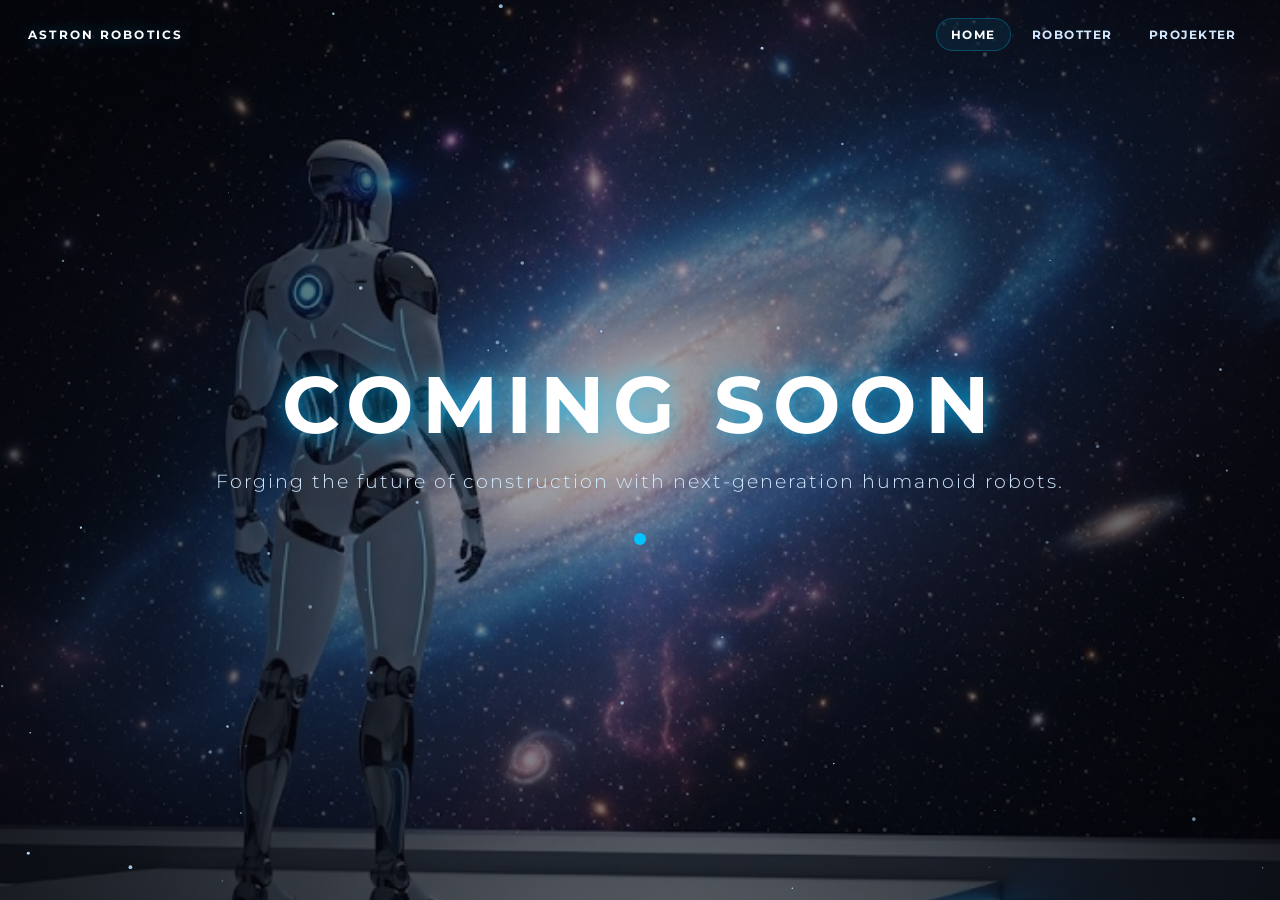
==== commit 67506fd2: "Cache-bust CSS/JS on Pages so browsers load the localhost robotter design." ====
--- a/index.html
+++ b/index.html
@@ -5,7 +5,7 @@
     <meta name="viewport" content="width=device-width, initial-scale=1.0">
     <title>Coming Soon | Astron Robotics</title>
     <link href="https://fonts.googleapis.com/css2?family=Montserrat:wght@300;700&display=swap" rel="stylesheet">
-    <link rel="stylesheet" href="css/site.css">
+    <link rel="stylesheet" href="css/site.css?v=c801345b">
 </head>
 <body class="is-splash">
 
@@ -28,6 +28,6 @@
         <div class="pulse"></div>
     </main>
 
-    <script src="js/particles.js"></script>
+    <script src="js/particles.js?v=c801345b"></script>
 </body>
 </html>
